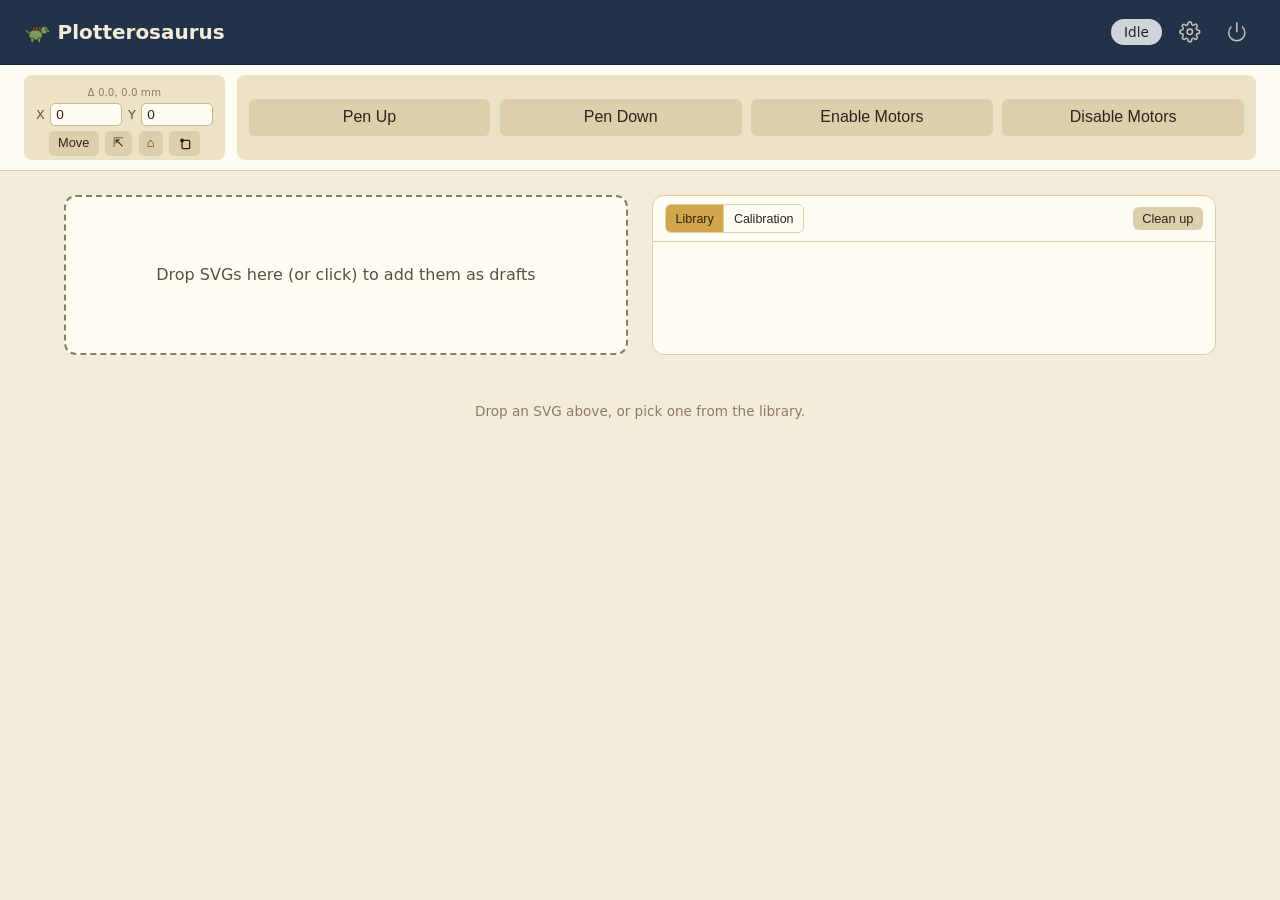
==== static/index.html @ 8fbdc6c1 "Replace the Move shortcut with a per-machine paper origin and upfront bed guards Each machine profil" ====
<!DOCTYPE html>
<html lang="en">
<head>
  <meta charset="utf-8" />
  <!-- No <meta name="viewport"> on purpose. Without it a phone lays this page
       out in a ~980px virtual viewport and scales it down — the desktop layout,
       pinch-zoomed — which is the intended experience. This UI is built around a
       paper preview sitting beside the controls that change it, and the stacked
       single-column layout separates the two, which is worse. Adding the tag
       would switch that stacked layout on (see the @media rule in style.css,
       which consequently only ever matches a narrowed desktop window). -->
  <title>Plotterosaurus</title>
  <link rel="stylesheet" href="/static/style.css?v=__ASSET_VERSION__" />
</head>
<body>
  <header>
    <h1>
      <span class="app-logo-icon" aria-hidden="true">
        <svg viewBox="0 0 40 32" width="30" height="24" focusable="false">
          <path d="M8,19 Q2,17 1,11 Q5,14 9,16 Z" fill="#7c9a5e" stroke="#2c2418" stroke-width="1" stroke-linejoin="round"/>
          <ellipse cx="17" cy="20" rx="10" ry="7.5" fill="#7c9a5e" stroke="#2c2418" stroke-width="1"/>
          <rect x="10" y="24.5" width="4.5" height="6.5" rx="2.2" fill="#7c9a5e" stroke="#2c2418" stroke-width="1"/>
          <rect x="20" y="24.5" width="4.5" height="6.5" rx="2.2" fill="#7c9a5e" stroke="#2c2418" stroke-width="1"/>
          <polygon points="13,12.5 15,6.5 17,12.5" fill="#b8563a" stroke="#2c2418" stroke-width="0.8" stroke-linejoin="round"/>
          <polygon points="17,12.5 19,5.5 21,12.5" fill="#b8563a" stroke="#2c2418" stroke-width="0.8" stroke-linejoin="round"/>
          <polygon points="21,12.5 23,6.5 25,12.5" fill="#b8563a" stroke="#2c2418" stroke-width="0.8" stroke-linejoin="round"/>
          <circle cx="30" cy="13" r="5.5" fill="#7c9a5e" stroke="#2c2418" stroke-width="1"/>
          <ellipse cx="35.2" cy="14.5" rx="2.6" ry="2" fill="#7c9a5e" stroke="#2c2418" stroke-width="1"/>
          <circle cx="31.3" cy="11.3" r="1" fill="#2c2418"/>
          <path d="M34,16.3 Q36,17.6 37.8,16.2" fill="none" stroke="#2c2418" stroke-width="1" stroke-linecap="round"/>
        </svg>
      </span>
      <span class="app-logo">Plotterosaurus</span> <span class="version" id="app-version"></span>
    </h1>
    <div class="header-right">
      <div id="status" class="status idle" data-i18n="status.idle">Idle</div>
      <button id="camera-settings-btn" class="icon-btn" title="Camera" aria-label="Camera settings" data-i18n-title="a11y.camera_settings" data-i18n-aria-label="a11y.camera_settings" hidden>
        <svg viewBox="0 0 24 24" fill="none" stroke="currentColor" stroke-width="1.75" stroke-linecap="round" stroke-linejoin="round" aria-hidden="true">
          <path d="M23 19a2 2 0 0 1-2 2H3a2 2 0 0 1-2-2V8a2 2 0 0 1 2-2h4l2-3h6l2 3h4a2 2 0 0 1 2 2z"></path>
          <circle cx="12" cy="13" r="4"></circle>
        </svg>
      </button>
      <button id="draw-stream-settings-btn" class="icon-btn" title="Draw Stream" aria-label="Draw stream settings" data-i18n-title="a11y.draw_stream_settings" data-i18n-aria-label="a11y.draw_stream_settings" hidden>
        <svg viewBox="0 0 24 24" fill="none" stroke="currentColor" stroke-width="1.75" stroke-linecap="round" stroke-linejoin="round" aria-hidden="true">
          <path d="M12 20h9"></path>
          <path d="M16.5 3.5a2.121 2.121 0 0 1 3 3L7 19l-4 1 1-4L16.5 3.5z"></path>
        </svg>
      </button>
      <button id="settings-btn" class="icon-btn" title="Settings" aria-label="Settings" data-i18n-title="a11y.settings" data-i18n-aria-label="a11y.settings">
        <svg viewBox="0 0 24 24" fill="none" stroke="currentColor" stroke-width="1.75" stroke-linecap="round" stroke-linejoin="round" aria-hidden="true">
          <circle cx="12" cy="12" r="3"></circle>
          <path d="M19.4 15a1.65 1.65 0 0 0 .33 1.82l.06.06a2 2 0 0 1-2.83 2.83l-.06-.06a1.65 1.65 0 0 0-1.82-.33 1.65 1.65 0 0 0-1 1.51V21a2 2 0 0 1-4 0v-.09A1.65 1.65 0 0 0 9 19.4a1.65 1.65 0 0 0-1.82.33l-.06.06a2 2 0 0 1-2.83-2.83l.06-.06a1.65 1.65 0 0 0 .33-1.82 1.65 1.65 0 0 0-1.51-1H3a2 2 0 0 1 0-4h.09A1.65 1.65 0 0 0 4.6 9a1.65 1.65 0 0 0-.33-1.82l-.06-.06a2 2 0 0 1 2.83-2.83l.06.06a1.65 1.65 0 0 0 1.82.33H9a1.65 1.65 0 0 0 1-1.51V3a2 2 0 0 1 4 0v.09a1.65 1.65 0 0 0 1 1.51 1.65 1.65 0 0 0 1.82-.33l.06-.06a2 2 0 0 1 2.83 2.83l-.06.06a1.65 1.65 0 0 0-.33 1.82V9a1.65 1.65 0 0 0 1.51 1H21a2 2 0 0 1 0 4h-.09a1.65 1.65 0 0 0-1.51 1z"></path>
        </svg>
      </button>
      <button id="shutdown-btn" class="icon-btn" title="Shut down Raspberry Pi" aria-label="Shut down Raspberry Pi" data-i18n-title="a11y.shutdown" data-i18n-aria-label="a11y.shutdown">
        <svg viewBox="0 0 24 24" fill="none" stroke="currentColor" stroke-width="1.75" stroke-linecap="round" stroke-linejoin="round" aria-hidden="true">
          <path d="M18.36 6.64a9 9 0 1 1-12.73 0"></path>
          <line x1="12" y1="2" x2="12" y2="12"></line>
        </svg>
      </button>
    </div>
  </header>

  <div class="controls-bar">
    <div class="controls-columns">

      <div id="jog-controls" class="control-col jog-col" role="group" aria-label="Jog pen">
        <span class="jog-readout muted">Δ <span id="jog-x-readout">0.0</span>, <span id="jog-y-readout">0.0</span> mm</span>
        <div class="jog-inputs">
          <label class="jog-input-field">
            <span class="jog-input-label">X</span>
            <input type="number" id="jog-x-input" class="jog-input" step="0.1" value="0" data-i18n-aria-label="a11y.jog_x_input" aria-label="X move (mm)">
          </label>
          <label class="jog-input-field">
            <span class="jog-input-label">Y</span>
            <input type="number" id="jog-y-input" class="jog-input" step="0.1" value="0" data-i18n-aria-label="a11y.jog_y_input" aria-label="Y move (mm)">
          </label>
        </div>
        <div class="jog-actions">
          <button id="jog-move-btn" type="button" class="jog-action-btn" data-i18n="controls.move" title="Move" aria-label="Move" data-i18n-title="controls.move" data-i18n-aria-label="controls.move">Move</button>
          <button id="jog-shortcut-btn" type="button" class="jog-action-btn jog-shortcut-btn" title="Jog to paper origin" aria-label="Jog to paper origin" data-i18n-title="a11y.jog_paper_origin" data-i18n-aria-label="a11y.jog_paper_origin">⇱</button>
          <button id="jog-home-btn" type="button" class="jog-action-btn jog-home-btn" title="Return to Origin" aria-label="Return to origin" data-i18n-title="a11y.jog_home" data-i18n-aria-label="a11y.jog_home">⌂</button>
          <button id="jog-origin-btn" type="button" class="jog-action-btn jog-origin-btn" title="Set origin here" aria-label="Set origin here" data-i18n-title="a11y.jog_set_origin" data-i18n-aria-label="a11y.jog_set_origin">
            <svg viewBox="0 0 24 24" fill="none" stroke="currentColor" stroke-width="2" stroke-linecap="round" stroke-linejoin="round" aria-hidden="true">
              <rect x="8" y="7" width="12" height="13" rx="1.5"></rect>
              <circle cx="8" cy="7" r="3" fill="currentColor" stroke="none"></circle>
            </svg>
          </button>
        </div>
      </div>

      <div id="pen-controls" class="control-col" role="group" aria-label="Pen and motors">
        <button id="pen-up-btn" class="neutral" type="button" data-i18n="controls.pen_up">Pen Up</button>
        <button id="pen-down-btn" class="neutral" type="button" data-i18n="controls.pen_down">Pen Down</button>
        <button id="motors-enable-btn" class="neutral" type="button" data-i18n="controls.motors_enable">Enable Motors</button>
        <button id="motors-disable-btn" class="neutral" type="button" data-i18n="controls.motors_disable">Disable Motors</button>
        <span id="pen-controls-message" class="muted"></span>
      </div>

      <div id="camera-controls" class="control-col" role="group" aria-label="Recording" hidden>
        <button id="camera-start-btn" class="neutral" type="button" data-i18n="controls.recording_start">Start</button>
        <button id="camera-pause-btn" class="neutral" type="button" hidden data-i18n="controls.recording_pause">Pause</button>
        <button id="camera-resume-btn" class="neutral" type="button" hidden data-i18n="controls.recording_resume">Resume</button>
        <button id="camera-stop-btn" class="danger" type="button" hidden data-i18n="controls.recording_stop">Stop</button>
        <span id="camera-recording-indicator" class="recording-indicator" hidden></span>
        <span id="camera-controls-message" class="muted"></span>
      </div>

    </div>
  </div>

  <div id="update-banner" class="update-banner" hidden>
    <div class="update-banner-main">
      <span class="update-banner-text">
        <span data-i18n="update.banner_prefix">Update available:</span> <span id="update-from"></span> → <span id="update-to"></span>
      </span>
    </div>
    <div class="update-banner-actions">
      <button id="update-now-btn" class="primary" type="button" data-i18n="update.update_now">Update now</button>
      <button id="update-skip-btn" class="neutral" type="button" data-i18n="update.skip">Skip</button>
    </div>
  </div>

  <div id="update-progress-modal" class="modal" hidden>
    <div class="modal-card scrollable">
      <h2 id="update-progress-title" data-i18n="update.progress_title">Updating Plotterosaurus…</h2>
      <p class="muted" data-i18n="update.progress_note">The service will restart and this page will reconnect automatically — please don't close this tab.</p>
      <pre id="update-progress-log" class="update-log"></pre>
      <div id="update-progress-status" class="muted"></div>
      <div class="actions">
        <button id="update-progress-close" class="neutral" hidden data-i18n="common.close">Close</button>
      </div>
    </div>
  </div>

  <div id="update-confirm-modal" class="modal" hidden>
    <div class="modal-card">
      <h2 data-i18n="update.confirm_title">Overwrite local changes?</h2>
      <p class="muted" data-i18n="update.confirm_note">The app folder has local changes that will be replaced by the update. Your settings, job queue, and uploaded files are kept.</p>
      <pre id="update-confirm-files" class="update-log"></pre>
      <div class="actions">
        <button id="update-confirm-cancel" class="neutral" data-i18n="common.cancel">Cancel</button>
        <button id="update-confirm-overwrite" class="danger" data-i18n="update.confirm_overwrite">Overwrite &amp; update</button>
      </div>
    </div>
  </div>

  <div id="library-clean-modal" class="modal" hidden>
    <div class="modal-card">
      <h2 data-i18n="library.clean_title">Delete every drawing no job is using</h2>
      <p class="muted" id="library-clean-note"></p>
      <div class="actions">
        <button id="library-clean-cancel" class="neutral" data-i18n="common.cancel">Cancel</button>
        <button id="library-clean-confirm" class="danger" data-i18n="library.clean">Clean up</button>
      </div>
      <div id="library-clean-message" class="muted"></div>
    </div>
  </div>

  <div id="shutdown-modal" class="modal" hidden>
    <div class="modal-card">
      <h2 data-i18n="shutdown.title">Shut down Raspberry Pi?</h2>
      <p class="muted" data-i18n="shutdown.note">The Plotterosaurus service will stop and the Pi will power off. You'll need physical access to turn it back on.</p>
      <div class="actions">
        <button id="shutdown-cancel" class="neutral" data-i18n="common.cancel">Cancel</button>
        <button id="shutdown-confirm" class="danger" data-i18n="shutdown.confirm">Shut down</button>
      </div>
      <div id="shutdown-message" class="muted"></div>
    </div>
  </div>

  <div id="below-origin-modal" class="modal" hidden>
    <div class="modal-card">
      <h2 data-i18n="origin.below_title">Move past the origin?</h2>
      <p class="muted" data-i18n="origin.below_note">This puts the pen above or to the left of the 0,0 corner, so part of the plot may end up off the paper. Check that the carriage has room to travel that way.</p>
      <div class="actions">
        <button id="below-origin-cancel" class="neutral" data-i18n="common.cancel">Cancel</button>
        <button id="below-origin-confirm" class="primary" data-i18n="origin.below_confirm">Move anyway</button>
      </div>
    </div>
  </div>

  <div id="settings-modal" class="modal" hidden>
    <div class="modal-card scrollable">
      <h2 data-i18n="settings.title">Settings</h2>
      <div class="modal-body">

      <section class="card-section" data-section="localization">
        <header class="card-section-head">
          <span class="card-section-title" data-i18n="settings.localization.title">Language &amp; Display</span>
          <button class="icon-btn card-section-reset" data-reset="settings-display" title="Restore default" aria-label="Restore default display" data-i18n-title="a11y.restore_default" data-i18n-aria-label="a11y.restore_default_display">↺</button>
          <span class="card-section-caret" aria-hidden="true">▼</span>
        </header>
        <div class="card-section-body">
          <label class="field">
            <span class="field-label" data-i18n="settings.language.label">Language</span>
            <select id="settings-language">
              <option value="en">English</option>
              <option value="de">Deutsch</option>
              <option value="es">Español</option>
              <option value="fr">Français</option>
              <option value="it">Italiano</option>
              <option value="ja">日本語</option>
              <option value="ko">한국어</option>
              <option value="nl">Nederlands</option>
              <option value="pt">Português</option>
              <option value="zh-Hans">简体中文</option>
            </select>
          </label>
          <label class="field">
            <span class="field-label" data-i18n="settings.display.unit_label">Length Unit</span>
            <select id="settings-display-unit">
              <option value="auto" data-i18n="settings.display.unit_auto">Automatic</option>
              <option value="mm" data-i18n="settings.display.unit_mm">Millimetres (mm)</option>
              <option value="cm" data-i18n="settings.display.unit_cm">Centimetres (cm)</option>
              <option value="in" data-i18n="settings.display.unit_in">Inches (in)</option>
            </select>
          </label>
        </div>
      </section>

      <section class="card-section" data-section="machine">
        <header class="card-section-head">
          <span class="card-section-title" data-i18n="settings.machine.title">Machine</span>
          <span class="card-section-caret" aria-hidden="true">▼</span>
        </header>
        <div class="card-section-body">
          <div class="machine-picker">
            <label class="field">
              <span class="field-label" data-i18n="settings.machine.active_label">Machine in use</span>
              <select id="settings-machine-select"></select>
            </label>
            <div class="machine-picker-actions">
              <button type="button" id="settings-machine-add" class="neutral" data-i18n="settings.machine.add">Add</button>
              <button type="button" id="settings-machine-delete" class="neutral" data-i18n="settings.machine.delete">Delete</button>
            </div>
          </div>
          <label class="field">
            <span class="field-label" data-i18n="settings.machine.name_label">Name</span>
            <input type="text" id="settings-machine-name" maxlength="60" data-i18n-placeholder="settings.machine.name_placeholder" placeholder="My plotter" />
          </label>
          <div class="form-row">
            <label class="field">
              <span class="field-label" data-i18n="card.width_mm">Width (mm)</span>
              <input type="number" id="settings-machine-width" min="1" step="0.1" value="430" />
            </label>
            <label class="field">
              <span class="field-label" data-i18n="card.height_mm">Height (mm)</span>
              <input type="number" id="settings-machine-height" min="1" step="0.1" value="297" />
            </label>
            <div class="field machine-rotate-field">
              <span class="field-label" data-i18n="settings.machine.auto_rotate_label">Auto-rotate paper to</span>
              <div class="segmented" id="settings-machine-auto-rotate">
                <button type="button" data-val="off" class="active" data-i18n="settings.machine.auto_rotate_off">Off</button>
                <button type="button" data-val="portrait" data-i18n="paper.portrait">Portrait</button>
                <button type="button" data-val="landscape" data-i18n="paper.landscape">Landscape</button>
              </div>
            </div>
          </div>
          <p class="muted" data-i18n="settings.machine.note">Measure what the pen can actually reach — the bed is the whole machine here, and anything past it is clipped at plot time. The presets are only starting points: rename, resize or delete any of them.</p>
          <span class="field-label" data-i18n="settings.machine.paper_origin_label">Paper origin (mm from the bed corner)</span>
          <div class="form-row">
            <label class="field">
              <span class="field-label">X</span>
              <input type="number" id="settings-machine-paper-origin-x" min="0" step="0.1" value="0" />
            </label>
            <label class="field">
              <span class="field-label">Y</span>
              <input type="number" id="settings-machine-paper-origin-y" min="0" step="0.1" value="0" />
            </label>
          </div>
          <p class="muted" data-i18n="settings.machine.paper_origin_note">Where the top-left corner of your paper usually sits on the bed. Shown as the white sheet on the grey bed in every preview, and the spot the ⇱ button jogs the carriage to. Keep it a little off 0, 0 so a skew, nudge or optical-registration correction has room before the near edge — it is not the plot origin, "Set origin here" still is.</p>
          <label class="field">
            <span class="field-label" data-i18n="settings.machine.skew_label">Skew angle (°)</span>
            <input type="number" id="settings-machine-skew" min="-5" max="5" step="0.001" value="0" />
          </label>
          <p class="muted" id="settings-skew-clearance"></p>
          <div class="field machine-rotate-field">
            <span class="field-label" data-i18n="settings.machine.skew_true_axis_label">Straight (true) axis</span>
            <div class="segmented" id="settings-machine-skew-axis">
              <button type="button" data-val="x" class="active" data-i18n="settings.machine.skew_true_axis_x">X (horizontal)</button>
              <button type="button" data-val="y" data-i18n="settings.machine.skew_true_axis_y">Y (vertical)</button>
            </div>
          </div>
          <p class="muted" data-i18n="settings.machine.skew_note">How far this machine's two axes are out of square, measured with the calculator below, and which axis is the straight one the other is corrected against. Applied to plots. Leave the angle at 0 unless you've measured a skew.</p>
          <div class="field machine-rotate-field">
            <span class="field-label" data-i18n="settings.machine.skew_mode_label">When correction would clip</span>
            <div class="segmented" id="settings-machine-skew-mode">
              <button type="button" data-val="clip" class="active" data-i18n="settings.machine.skew_mode_clip">Clip</button>
              <button type="button" data-val="absorb" data-i18n="settings.machine.skew_mode_absorb">Shrink to fit</button>
            </div>
          </div>
          <p class="muted" data-i18n="settings.machine.skew_mode_note">Correcting a nonzero skew angle can push ink past the page edge. Clip keeps artwork at its declared size and lets that ink clip. Shrink to fit reserves room and scales artwork down so nothing clips.</p>
          <details class="machine-skew-calc">
            <summary data-i18n="settings.machine.skew_calc_summary">Work it out from a test square</summary>
            <p class="muted" data-i18n="settings.machine.skew_calc_note">Plot a square, then measure it corner to corner. Both diagonals equal means no skew and nothing to correct.</p>
            <div class="form-row">
              <label class="field">
                <span class="field-label" data-i18n="settings.machine.skew_side">Side (mm)</span>
                <input type="number" id="settings-skew-side" min="1" step="0.1" placeholder="100" />
              </label>
              <label class="field">
                <span class="field-label" data-i18n="settings.machine.skew_d1">↘ Top-left to bottom-right (mm)</span>
                <input type="number" id="settings-skew-d1" min="0" step="0.1" />
              </label>
              <label class="field">
                <span class="field-label" data-i18n="settings.machine.skew_d2">↙ Top-right to bottom-left (mm)</span>
                <input type="number" id="settings-skew-d2" min="0" step="0.1" />
              </label>
            </div>
            <div class="machine-skew-calc-actions">
              <button type="button" id="settings-skew-apply" class="neutral" data-i18n="settings.machine.skew_apply">Use this angle</button>
              <span id="settings-skew-result" class="muted"></span>
            </div>
          </details>
        </div>
      </section>

      <section class="card-section collapsed" data-section="plotter-speed">
        <header class="card-section-head">
          <span class="card-section-title" data-i18n="settings.speed.title">Plotter Speed</span>
          <button class="icon-btn card-section-reset" data-reset="settings-speed" title="Restore defaults" aria-label="Restore default plotter speed" data-i18n-title="a11y.restore_defaults" data-i18n-aria-label="a11y.restore_default_speed">↺</button>
          <span class="card-section-caret" aria-hidden="true">▼</span>
        </header>
        <div class="card-section-body">
          <p class="muted" data-i18n="settings.defaults_note">Defaults for new jobs. Per-job settings will override these defaults.</p>
          <div class="slider-stack">
            <label class="field slider">
              <span class="field-label" data-i18n="speed.pendown_label">Pen-down speed (1–110)</span>
              <div class="slider-row">
                <input type="range" id="settings-speed-pendown-slider" min="1" max="110" step="1" value="25" />
                <input type="number" id="settings-speed-pendown" min="1" max="110" step="1" value="25" />
              </div>
            </label>
            <label class="field slider">
              <span class="field-label" data-i18n="speed.penup_label">Pen-up speed (1–110)</span>
              <div class="slider-row">
                <input type="range" id="settings-speed-penup-slider" min="1" max="110" step="1" value="75" />
                <input type="number" id="settings-speed-penup" min="1" max="110" step="1" value="75" />
              </div>
            </label>
            <label class="field slider">
              <span class="field-label" data-i18n="speed.accel_label">Acceleration (1–100)</span>
              <div class="slider-row">
                <input type="range" id="settings-accel-slider" min="1" max="100" step="1" value="75" />
                <input type="number" id="settings-accel" min="1" max="100" step="1" value="75" />
              </div>
            </label>
          </div>
        </div>
      </section>

      <section class="card-section collapsed" data-section="pen-height">
        <header class="card-section-head">
          <span class="card-section-title" data-i18n="settings.pen_height.title">Pen Height</span>
          <button class="icon-btn card-section-reset" data-reset="settings-pen-height" title="Restore defaults" aria-label="Restore default pen height" data-i18n-title="a11y.restore_defaults" data-i18n-aria-label="a11y.restore_default_pen_height">↺</button>
          <span class="card-section-caret" aria-hidden="true">▼</span>
        </header>
        <div class="card-section-body">
          <p class="muted" data-i18n="settings.defaults_note">Defaults for new jobs. Per-job settings will override these defaults.</p>
          <div class="slider-stack">
            <label class="field slider">
              <span class="field-label" data-i18n="pen_height.up_label">Pen-up height (29–85)</span>
              <div class="slider-row">
                <input type="range" id="settings-pen-pos-up-slider" min="29" max="85" step="1" value="60" />
                <input type="number" id="settings-pen-pos-up" min="29" max="85" step="1" value="60" />
              </div>
            </label>
            <label class="field slider">
              <span class="field-label" data-i18n="pen_height.down_label">Pen-down height (29–85)</span>
              <div class="slider-row">
                <input type="range" id="settings-pen-pos-down-slider" min="29" max="85" step="1" value="30" />
                <input type="number" id="settings-pen-pos-down" min="29" max="85" step="1" value="30" />
              </div>
            </label>
          </div>
        </div>
      </section>

      <section class="card-section collapsed" data-section="optimize">
        <header class="card-section-head">
          <span class="card-section-title" data-i18n="settings.optimize.title">SVG Optimization (vpype)</span>
          <button class="icon-btn card-section-reset" data-reset="settings-optimize" title="Restore defaults" aria-label="Restore default optimization settings" data-i18n-title="a11y.restore_defaults" data-i18n-aria-label="a11y.restore_default_optimize">↺</button>
          <span class="card-section-caret" aria-hidden="true">▼</span>
        </header>
        <div class="card-section-body">
          <p class="muted" data-i18n="settings.defaults_note">Defaults for new jobs. Per-job settings will override these defaults.</p>
          <label class="inline-check">
            <input type="checkbox" id="settings-optimize" />
            <span data-i18n="optimize.enable">Optimize SVG before plotting</span>
          </label>
          <div class="optimize-options">
            <label class="inline-check">
              <input type="checkbox" id="settings-optimize-linemerge" />
              <span data-i18n="optimize.linemerge">Merge nearby endpoints (linemerge)</span>
            </label>
            <label class="inline-check">
              <input type="checkbox" id="settings-optimize-linesimplify" />
              <span data-i18n="optimize.linesimplify">Simplify paths (linesimplify)</span>
            </label>
            <label class="inline-check">
              <input type="checkbox" id="settings-optimize-linesort" />
              <span data-i18n="optimize.linesort">Reorder for less travel (linesort)</span>
            </label>
            <label class="inline-check">
              <input type="checkbox" id="settings-optimize-reloop" />
              <span data-i18n="optimize.reloop">Randomize closed-path start (reloop)</span>
            </label>
            <label class="field">
              <span class="field-label" data-i18n="optimize.tolerance_label">Tolerance (mm) — used by linemerge + linesimplify</span>
              <input type="number" id="settings-optimize-tolerance" min="0.01" max="10" step="0.01" value="0.10" />
            </label>
          </div>
        </div>
      </section>

      <section class="card-section" data-section="job-options">
        <header class="card-section-head">
          <span class="card-section-title" data-i18n="settings.job_options.title">Job Options</span>
          <button class="icon-btn card-section-reset" data-reset="settings-job-options" title="Restore defaults" aria-label="Restore default job options" data-i18n-title="a11y.restore_defaults" data-i18n-aria-label="a11y.restore_default_job_options">↺</button>
          <span class="card-section-caret" aria-hidden="true">▼</span>
        </header>
        <div class="card-section-body">
          <p class="muted" data-i18n="settings.defaults_note">Defaults for new jobs. Per-job settings will override these defaults.</p>
          <label class="inline-check">
            <input type="checkbox" id="settings-pause-between-layers" />
            <span data-i18n="job.pause_between_layers">Pause between layers for pen changes (resume manually from the app)</span>
          </label>
          <label class="inline-check">
            <input type="checkbox" id="settings-delete-on-complete" />
            <span data-i18n="job.delete_on_complete">Delete on complete (remove the job from the queue when finished)</span>
          </label>
          <label class="inline-check">
            <input type="checkbox" id="settings-disable-motors-on-complete" />
            <span data-i18n="job.disable_motors_on_complete">Disable motors on completion (once back at the origin, so they don't overheat)</span>
          </label>
        </div>
      </section>

      <section class="card-section collapsed" data-section="notifications">
        <header class="card-section-head">
          <span class="card-section-title" data-i18n="settings.notifications.title">Notifications</span>
          <span class="card-section-caret" aria-hidden="true">▼</span>
        </header>
        <div class="card-section-body">
          <p class="muted" data-i18n="settings.notifications.note">POSTs a JSON payload to this URL when a layer and/or a job finishes — point it at a service like ntfy, Home Assistant, or a Slack/Discord incoming webhook to get a push, text, or email from there.</p>
          <label class="field">
            <span class="field-label" data-i18n="settings.notifications.url_label">Webhook URL</span>
            <input type="url" id="settings-webhook-url" placeholder="https://example.com/webhook" />
          </label>
          <label class="inline-check">
            <input type="checkbox" id="settings-webhook-on-layer-complete" />
            <span data-i18n="settings.notifications.on_layer_complete">Notify when a layer finishes</span>
          </label>
          <label class="inline-check">
            <input type="checkbox" id="settings-webhook-on-job-complete" />
            <span data-i18n="settings.notifications.on_job_complete">Notify when a job finishes</span>
          </label>
          <div class="actions">
            <button id="settings-webhook-test" class="neutral" type="button" data-i18n="settings.notifications.send_test">Send test webhook</button>
          </div>
          <div id="settings-webhook-message" class="muted"></div>
        </div>
      </section>

      <section class="card-section collapsed" data-section="api-key">
        <header class="card-section-head">
          <span class="card-section-title" data-i18n="settings.api_key.title">API Key</span>
          <span class="card-section-caret" aria-hidden="true">▼</span>
        </header>
        <div class="card-section-body">
          <p class="muted" data-i18n-html="settings.api_key.note_html">Send this in an <code>X-API-Key</code> header on requests to <code>/api/v1/*</code>.</p>
          <div class="api-key-row">
            <input id="settings-api-key" type="text" readonly />
            <button id="settings-api-key-copy" class="neutral" type="button" data-i18n="common.copy">Copy</button>
          </div>
          <p class="muted" data-i18n-html="settings.api_key.hint_html">Auto-generated on first boot. See <a href="https://github.com/Tonino-RB/Plotterosaurus/blob/main/API.md" target="_blank" rel="noopener">API.md</a> for the full reference.</p>
        </div>
      </section>

      <section class="card-section collapsed" data-section="updates">
        <header class="card-section-head">
          <span class="card-section-title" data-i18n="settings.updates.title">About &amp; Updates</span>
          <span class="card-section-caret" aria-hidden="true">▼</span>
        </header>
        <div class="card-section-body">
          <div class="settings-update-head">
            <p class="settings-update-name"><a href="https://github.com/Tonino-RB/Plotterosaurus" target="_blank" rel="noopener">Plotterosaurus</a></p>
            <span id="settings-update-pill" class="update-pill"></span>
          </div>
          <div class="settings-update-row">
            <span class="muted"><span data-i18n="settings.updates.version_label">Version</span> <span id="settings-current-version"></span></span>
          </div>
          <div class="settings-update-actions">
            <button id="settings-check-update" class="neutral" type="button" data-i18n="settings.updates.check_now">Check now</button>
            <button id="settings-update-now" class="primary" type="button" hidden data-i18n="update.update_now">Update now</button>
          </div>
        </div>
      </section>

      </div>
      <div class="actions">
        <button id="settings-cancel" class="neutral" data-i18n="common.cancel">Cancel</button>
        <button id="settings-save" class="primary" data-i18n="common.save">Save</button>
      </div>
      <div id="settings-message" class="muted"></div>
    </div>
  </div>

  <div id="camera-settings-modal" class="modal" hidden>
    <div class="modal-card scrollable">
      <h2 data-i18n="camera.title">Camera</h2>
      <div class="modal-body">

      <section class="card-section" data-section="camera-focus">
        <header class="card-section-head">
          <span class="card-section-title" data-i18n="camera.focus.title">Live Preview &amp; Focus</span>
          <span class="card-section-caret" aria-hidden="true">▼</span>
        </header>
        <div class="card-section-body">
          <p class="muted" data-i18n="camera.focus.note">Use this live view to check framing and dial in focus before starting a plot.</p>
          <div class="camera-preview-wrap">
            <iframe id="camera-preview-frame" class="camera-preview-frame" title="Camera live preview" loading="lazy"></iframe>
            <div id="camera-preview-paused-overlay" class="camera-preview-paused-overlay" hidden data-i18n="camera.recording_paused">Recording Paused</div>
          </div>
          <div class="form-row">
            <div class="field">
              <span class="field-label" data-i18n="camera.focus.af_mode_label">Autofocus</span>
              <div class="segmented" id="camera-af-mode">
                <button type="button" data-val="continuous" class="active" data-i18n="camera.focus.af_continuous">Continuous</button>
                <button type="button" data-val="auto" data-i18n="camera.focus.af_auto">Auto (one-shot)</button>
                <button type="button" data-val="manual" data-i18n="camera.focus.af_manual">Manual</button>
              </div>
            </div>
            <div class="field">
              <span class="field-label" data-i18n="camera.focus.af_speed_label">Autofocus speed</span>
              <div class="segmented" id="camera-af-speed">
                <button type="button" data-val="normal" class="active" data-i18n="camera.focus.af_speed_normal">Normal</button>
                <button type="button" data-val="fast" data-i18n="camera.focus.af_speed_fast">Fast</button>
              </div>
            </div>
          </div>
          <label class="field slider" id="camera-lens-position-field" hidden>
            <span class="field-label" data-i18n="camera.focus.lens_position_label">Focus distance (near ↔ far)</span>
            <div class="slider-row">
              <input type="range" id="camera-lens-position-slider" min="0" max="15" step="0.1" value="0" />
              <input type="number" id="camera-lens-position" min="0" max="32" step="0.1" value="0" />
            </div>
          </label>
        </div>
      </section>

      <section class="card-section collapsed" data-section="camera-optical-reg">
        <header class="card-section-head">
          <span class="card-section-title" data-i18n="camera.optical.title">Optical Layer Registration</span>
          <span class="card-section-caret" aria-hidden="true">▼</span>
        </header>
        <div class="card-section-body">
          <p class="muted" data-i18n="camera.optical.note">Measures how far a pen-change left the next layer off the first and proposes an origin nudge, at each pen-change pause. Enable it per job on the job card.</p>
          <div class="form-row">
            <label class="field">
              <span class="field-label" data-i18n="camera.optical.mark_x">Reference mark X (mm)</span>
              <input type="number" id="optical-reg-mark-x" min="0" step="1" value="10" />
            </label>
            <label class="field">
              <span class="field-label" data-i18n="camera.optical.mark_y">Reference mark Y (mm)</span>
              <input type="number" id="optical-reg-mark-y" min="0" step="1" value="10" />
            </label>
          </div>
          <div class="form-row">
            <label class="field">
              <span class="field-label" data-i18n="camera.optical.mark_size">Mark size (mm)</span>
              <input type="number" id="optical-reg-mark-size" min="0.5" max="20" step="0.5" value="3" />
            </label>
            <label class="field">
              <span class="field-label" data-i18n="camera.optical.probe_offset">Probe offset (mm)</span>
              <input type="number" id="optical-reg-probe-offset" min="0.2" max="20" step="0.5" value="2" />
            </label>
          </div>
          <p class="muted" data-i18n="camera.optical.calibrate_hint">Jog the pen over a clear patch of paper, then calibrate — it plots a cross and moves the carriage a few mm to learn the camera's scale and rotation.</p>
          <button type="button" id="optical-reg-calibrate-btn" class="secondary" data-i18n="camera.optical.calibrate">Calibrate camera</button>
          <div id="optical-reg-calibrate-status" class="muted"></div>
        </div>
      </section>

      <section class="card-section collapsed" data-section="camera-image">
        <header class="card-section-head">
          <span class="card-section-title" data-i18n="camera.image.title">Resolution &amp; Bitrate</span>
          <span class="card-section-caret" aria-hidden="true">▼</span>
        </header>
        <div class="card-section-body">
          <div class="form-row">
            <label class="field">
              <span class="field-label" data-i18n="card.width_mm">Width (px)</span>
              <input type="number" id="camera-resolution-width" min="1" step="1" value="1920" />
            </label>
            <label class="field">
              <span class="field-label" data-i18n="card.height_mm">Height (px)</span>
              <input type="number" id="camera-resolution-height" min="1" step="1" value="1080" />
            </label>
          </div>
          <div class="form-row">
            <label class="field">
              <span class="field-label" data-i18n="camera.image.fps_label">Frames per second</span>
              <input type="number" id="camera-fps" min="1" max="120" step="1" value="30" />
            </label>
            <label class="field">
              <span class="field-label" data-i18n="camera.image.bitrate_label">Bitrate (bps)</span>
              <input type="number" id="camera-bitrate" min="1" step="100000" value="5000000" />
            </label>
          </div>
        </div>
      </section>

      <section class="card-section collapsed" data-section="camera-picture">
        <header class="card-section-head">
          <span class="card-section-title" data-i18n="camera.picture.title">Image Quality</span>
          <span class="card-section-caret" aria-hidden="true">▼</span>
        </header>
        <div class="card-section-body">
          <div class="form-row">
            <label class="field slider">
              <span class="field-label" data-i18n="camera.picture.brightness_label">Brightness</span>
              <div class="slider-row">
                <input type="range" id="camera-brightness-slider" min="-1" max="1" step="0.05" value="0" />
                <input type="number" id="camera-brightness" min="-1" max="1" step="0.05" value="0" />
              </div>
            </label>
            <label class="field slider">
              <span class="field-label" data-i18n="camera.picture.contrast_label">Contrast</span>
              <div class="slider-row">
                <input type="range" id="camera-contrast-slider" min="0" max="16" step="0.1" value="1" />
                <input type="number" id="camera-contrast" min="0" max="16" step="0.1" value="1" />
              </div>
            </label>
          </div>
          <div class="form-row">
            <label class="field slider">
              <span class="field-label" data-i18n="camera.picture.saturation_label">Saturation</span>
              <div class="slider-row">
                <input type="range" id="camera-saturation-slider" min="0" max="16" step="0.1" value="1" />
                <input type="number" id="camera-saturation" min="0" max="16" step="0.1" value="1" />
              </div>
            </label>
            <label class="field slider">
              <span class="field-label" data-i18n="camera.picture.sharpness_label">Sharpness</span>
              <div class="slider-row">
                <input type="range" id="camera-sharpness-slider" min="0" max="16" step="0.1" value="1" />
                <input type="number" id="camera-sharpness" min="0" max="16" step="0.1" value="1" />
              </div>
            </label>
          </div>
          <div class="form-row">
            <label class="field slider">
              <span class="field-label" data-i18n="camera.picture.ev_label">Exposure compensation (EV)</span>
              <div class="slider-row">
                <input type="range" id="camera-ev-slider" min="-10" max="10" step="0.5" value="0" />
                <input type="number" id="camera-ev" min="-10" max="10" step="0.5" value="0" />
              </div>
            </label>
            <label class="field slider">
              <span class="field-label" data-i18n="camera.picture.gain_label">Gain / ISO (0 = auto)</span>
              <div class="slider-row">
                <input type="range" id="camera-gain-slider" min="0" max="16" step="0.1" value="0" />
                <input type="number" id="camera-gain" min="0" max="64" step="0.1" value="0" />
              </div>
            </label>
          </div>
          <div class="form-row">
            <label class="field">
              <span class="field-label" data-i18n="camera.picture.exposure_mode_label">Exposure mode</span>
              <select id="camera-exposure-mode">
                <option value="normal" data-i18n="camera.picture.exposure_mode_normal">Normal</option>
                <option value="short" data-i18n="camera.picture.exposure_mode_short">Short</option>
                <option value="long" data-i18n="camera.picture.exposure_mode_long">Long</option>
                <option value="custom" data-i18n="camera.picture.exposure_mode_custom">Custom</option>
              </select>
            </label>
            <label class="field">
              <span class="field-label" data-i18n="camera.picture.shutter_label">Shutter speed (µs, 0 = auto)</span>
              <input type="number" id="camera-shutter-us" min="0" step="100" value="0" />
            </label>
          </div>
          <p class="muted" data-i18n="camera.picture.shutter_note">If the live view wobbles while the pen is moving, that's motion blur/rolling-shutter skew, not a bug. "Short" biases auto-exposure toward a faster shutter; for full manual control set a fixed shutter speed (try 2000-8000) — 0 leaves it automatic.</p>
          <p class="muted" data-i18n="camera.picture.exposure_interaction_note">Exposure mode and exposure compensation (EV) bias auto-exposure — once a fixed shutter speed above is set, their effect may be reduced or absent. If the picture still looks too dark or bright with a fixed shutter, Gain / ISO is the more reliable manual lever.</p>
          <div class="form-row">
            <label class="field">
              <span class="field-label" data-i18n="camera.picture.flicker_label">Flicker mitigation (mains lighting)</span>
              <select id="camera-flicker-mode">
                <option value="off" data-i18n="camera.picture.flicker_off">Off</option>
                <option value="50hz" data-i18n="camera.picture.flicker_50hz">50 Hz mains</option>
                <option value="60hz" data-i18n="camera.picture.flicker_60hz">60 Hz mains</option>
              </select>
            </label>
          </div>
          <div class="form-row">
            <label class="field">
              <span class="field-label" data-i18n="camera.picture.awb_label">White balance</span>
              <select id="camera-awb-mode">
                <option value="auto" data-i18n="camera.picture.awb_auto">Auto</option>
                <option value="incandescent" data-i18n="camera.picture.awb_incandescent">Incandescent</option>
                <option value="tungsten" data-i18n="camera.picture.awb_tungsten">Tungsten</option>
                <option value="fluorescent" data-i18n="camera.picture.awb_fluorescent">Fluorescent</option>
                <option value="indoor" data-i18n="camera.picture.awb_indoor">Indoor</option>
                <option value="daylight" data-i18n="camera.picture.awb_daylight">Daylight</option>
                <option value="cloudy" data-i18n="camera.picture.awb_cloudy">Cloudy</option>
              </select>
            </label>
            <label class="field">
              <span class="field-label" data-i18n="camera.picture.denoise_label">Denoise</span>
              <select id="camera-denoise">
                <option value="off" data-i18n="camera.picture.denoise_off">Off</option>
                <option value="cdn_off" data-i18n="camera.picture.denoise_cdn_off">Color denoise off</option>
                <option value="cdn_fast" data-i18n="camera.picture.denoise_cdn_fast">Fast</option>
                <option value="cdn_hq" data-i18n="camera.picture.denoise_cdn_hq">High quality</option>
              </select>
            </label>
          </div>
          <div class="form-row">
            <label class="inline-check">
              <input type="checkbox" id="camera-hflip" />
              <span data-i18n="camera.picture.hflip">Flip horizontally</span>
            </label>
            <label class="inline-check">
              <input type="checkbox" id="camera-vflip" />
              <span data-i18n="camera.picture.vflip">Flip vertically</span>
            </label>
          </div>
          <p class="muted" data-i18n="camera.picture.flip_note">If the camera is mounted upside down, check both to rotate the image 180°.</p>
        </div>
      </section>

      <section class="card-section collapsed" data-section="camera-recording">
        <header class="card-section-head">
          <span class="card-section-title" data-i18n="camera.recording.title">Recording</span>
          <span class="card-section-caret" aria-hidden="true">▼</span>
        </header>
        <div class="card-section-body">
          <p class="muted" data-i18n="settings.defaults_note">Defaults for new jobs. Per-job settings will override these defaults.</p>
          <label class="inline-check">
            <input type="checkbox" id="camera-record-plot-default" />
            <span data-i18n="camera.recording.record_plot_default">Record plots by default</span>
          </label>
          <label class="field">
            <span class="field-label" data-i18n="camera.recording.mode_label">Recording mode</span>
            <select id="camera-recording-mode">
              <option value="realtime" data-i18n="camera.recording.mode_realtime">Realtime</option>
              <option value="timelapse" data-i18n="camera.recording.mode_timelapse">Timelapse</option>
              <option value="sped_up" data-i18n="camera.recording.mode_sped_up">Sped up</option>
            </select>
          </label>
          <div class="form-row">
            <label class="field">
              <span class="field-label" data-i18n="camera.recording.timelapse_interval_label">Timelapse interval (s)</span>
              <input type="number" id="camera-timelapse-interval" min="0.5" step="0.5" value="5" />
            </label>
            <label class="field">
              <span class="field-label" data-i18n="camera.recording.speed_multiplier_label">Speed multiplier</span>
              <input type="number" id="camera-speed-multiplier" min="1.1" step="0.5" value="4" />
            </label>
          </div>
          <label class="field">
            <span class="field-label" data-i18n="camera.recording.output_folder_label">Output folder (local, on the Pi)</span>
            <input type="text" id="camera-output-folder" value="recordings" />
          </label>
          <label class="field">
            <span class="field-label" data-i18n="camera.recording.rclone_target_label">rclone target (optional — e.g. gdrive:Plotterosaurus/Recordings)</span>
            <input type="text" id="camera-rclone-target" placeholder="remote:path" />
          </label>
          <label class="inline-check">
            <input type="checkbox" id="camera-rclone-delete-local" />
            <span data-i18n="camera.recording.rclone_delete_local">Delete local recording once the upload to the rclone target is confirmed</span>
          </label>
          <label class="field">
            <span class="field-label" data-i18n="camera.recording.retention_gb_label">Keep at most (GB of recordings, 0 = keep everything)</span>
            <input type="number" id="camera-retention-gb" min="0" step="1" value="10" />
          </label>
          <p class="muted" data-i18n="camera.recording.retention_gb_note">Once the folder goes over this, the oldest recordings are deleted each time a new one finishes. A recording still waiting to upload is never deleted.</p>

          <div class="recordings-panel">
            <div class="recordings-head">
              <span class="field-label" data-i18n="camera.recording.files_title">Recordings on the Pi</span>
              <button id="camera-recordings-refresh" class="neutral" type="button" data-i18n="camera.recording.files_refresh">Refresh</button>
            </div>
            <p id="camera-recordings-note" class="muted"></p>
            <div id="camera-finalize-failures"></div>
            <div id="camera-recordings-list"></div>
          </div>
        </div>
      </section>

      <section class="card-section collapsed" data-section="camera-stream">
        <header class="card-section-head">
          <span class="card-section-title" data-i18n="camera.stream.title">Livestream Address</span>
          <span class="card-section-caret" aria-hidden="true">▼</span>
        </header>
        <div class="card-section-body">
          <p class="muted" data-i18n="camera.stream.note">Open these in VLC, OBS, Home Assistant, or any RTSP/HLS-capable client.</p>
          <div class="api-key-row">
            <input id="camera-rtsp-url" type="text" readonly />
            <button id="camera-rtsp-url-copy" class="neutral" type="button" data-i18n="common.copy">Copy</button>
          </div>
          <div class="api-key-row">
            <input id="camera-hls-url" type="text" readonly />
            <button id="camera-hls-url-copy" class="neutral" type="button" data-i18n="common.copy">Copy</button>
          </div>
        </div>
      </section>

      </div>
      <div class="actions">
        <button id="camera-settings-cancel" class="neutral" data-i18n="common.cancel">Cancel</button>
        <button id="camera-settings-save" class="primary" data-i18n="common.save">Save</button>
      </div>
      <div id="camera-settings-message" class="muted"></div>
    </div>
  </div>

  <div id="draw-stream-settings-modal" class="modal" hidden>
    <div class="modal-card scrollable">
      <h2 data-i18n="settings.draw_stream.title">Draw Stream</h2>
      <div class="modal-body">

      <section class="card-section" data-section="draw-stream-link">
        <header class="card-section-head">
          <span class="card-section-title" data-i18n="settings.draw_stream.link_title">Link for OBS / streaming software</span>
          <span class="card-section-caret" aria-hidden="true">▼</span>
        </header>
        <div class="card-section-body">
          <p class="muted" data-i18n="settings.draw_stream.note">A live-updating page showing the plot being drawn in real time, for use as an OBS Browser Source.</p>
          <div class="api-key-row">
            <input id="settings-draw-stream-url" type="text" readonly />
            <button id="settings-draw-stream-url-copy" class="neutral" type="button" data-i18n="common.copy">Copy</button>
          </div>
        </div>
      </section>

      <section class="card-section" data-section="draw-stream-appearance">
        <header class="card-section-head">
          <span class="card-section-title" data-i18n="settings.draw_stream.appearance_title">Appearance</span>
          <span class="card-section-caret" aria-hidden="true">▼</span>
        </header>
        <div class="card-section-body">
          <p class="muted" data-i18n="settings.draw_stream.auto_style_note">Line color and thickness are read straight off each layer's own SVG stroke, to scale — no need to set them by hand. The canvas is always framed to the job's exact paper size.</p>
          <div class="form-row">
            <label class="field">
              <span class="field-label" data-i18n="settings.draw_stream.max_resolution_label">Max resolution (px, longer edge)</span>
              <input type="number" id="settings-draw-stream-max-resolution" min="480" max="4096" step="1" value="2560" />
            </label>
            <div class="field">
              <span class="field-label" data-i18n="settings.draw_stream.background_label">Background</span>
              <div class="segmented" id="settings-draw-stream-background">
                <button type="button" data-val="black" class="active" data-i18n="settings.draw_stream.background_black">Black</button>
                <button type="button" data-val="white" data-i18n="settings.draw_stream.background_white">White</button>
              </div>
            </div>
          </div>
          <div class="form-row">
            <label class="field">
              <span class="field-label" data-i18n="settings.draw_stream.stroke_width_label">Fallback stroke width (px)</span>
              <input type="number" id="settings-draw-stream-stroke-width" min="1" max="40" step="1" />
            </label>
          </div>
          <div class="field">
            <span class="field-label" data-i18n="settings.draw_stream.background_image_label">Background image (photo of paper)</span>
            <p class="muted" data-i18n="settings.draw_stream.background_image_note">Ink is composited onto it with a "multiply" blend to mimic real ink on paper. Uploading replaces any existing image.</p>
            <img id="settings-draw-stream-bg-thumb" class="draw-stream-bg-thumb" hidden alt="" />
            <div class="actions">
              <input type="file" id="settings-draw-stream-bg-file" accept="image/png,image/jpeg" hidden />
              <button id="settings-draw-stream-bg-upload" class="neutral" type="button" data-i18n="settings.draw_stream.upload_image">Upload image</button>
              <button id="settings-draw-stream-bg-remove" class="neutral" type="button" data-i18n="settings.draw_stream.remove_image" hidden>Remove image</button>
            </div>
            <div id="settings-draw-stream-bg-message" class="muted"></div>
          </div>
        </div>
      </section>

      </div>
      <div class="actions">
        <button id="draw-stream-settings-cancel" class="neutral" data-i18n="common.cancel">Cancel</button>
        <button id="draw-stream-settings-save" class="primary" data-i18n="common.save">Save</button>
      </div>
      <div id="draw-stream-settings-message" class="muted"></div>
    </div>
  </div>

  <main>
    <section id="upload-section">
      <div class="upload-columns">
        <label class="drop-zone" id="drop-zone" for="file-input">
          <span data-i18n="upload.drop_hint">Drop SVGs here (or click) to add them as drafts</span>
        </label>
        <div id="library-panel">
          <div class="library-head">
            <div class="segmented library-tabs" id="library-tabs">
              <button type="button" class="active" data-tab="library" data-i18n="library.tab_library">Library</button>
              <button type="button" data-tab="calibration" data-i18n="library.tab_calibration">Calibration</button>
            </div>
            <span class="library-usage" id="library-usage"></span>
            <button id="library-clean" class="neutral" type="button"
                    title="Delete every drawing no job is using"
                    data-i18n="library.clean" data-i18n-title="library.clean_title">Clean up</button>
          </div>
          <ul id="library-list"></ul>
          <ul id="calibration-list" hidden></ul>
        </div>
      </div>
      <input type="file" id="file-input" accept=".svg,image/svg+xml" multiple class="visually-hidden" />
      <div id="upload-error" class="error" hidden></div>
    </section>

    <section id="queue-controls" hidden>
      <div class="actions">
        <button id="plot-btn" class="primary" data-i18n="controls.plot">Plot</button>
        <button id="pause-btn" class="secondary" hidden data-i18n="controls.pause">Pause</button>
        <button id="pause-pen-up-btn" class="secondary" hidden title="Pause at the next pen lift to avoid leaving a dot mid-stroke (useful for pump-action pens)." data-i18n="controls.pause_pen_up" data-i18n-title="controls.pause_pen_up_title">Pause at Pen Lift</button>
        <button id="resume-btn" class="primary" hidden data-i18n="controls.resume">Resume</button>
        <button id="continue-btn" class="primary" hidden data-i18n="controls.continue">Continue</button>
        <button id="calibrate-btn" class="secondary" hidden data-i18n="controls.calibrate">Plot Calibration Layer</button>
        <button id="cancel-btn" class="danger" hidden data-i18n="common.cancel">Cancel</button>
      </div>
      <div id="calibration-file-row" class="calibration-file-row" hidden>
        <select id="calibration-file-select"></select>
        <button id="calibration-file-run-btn" class="secondary" data-i18n="controls.calibrate_file_run">Run Test</button>
      </div>
      <div id="origin-nudge" class="origin-nudge" hidden>
        <span class="field-label" data-i18n="controls.nudge_origin_label">Fine-tune origin (mm)</span>
        <div class="nudge-axis">
          <span class="nudge-axis-label">X</span>
          <button type="button" class="nudge-btn" data-axis="x" data-step="-1">−1</button>
          <button type="button" class="nudge-btn" data-axis="x" data-step="-0.1">−0.1</button>
          <span class="nudge-readout" id="nudge-x-readout">0.0</span>
          <button type="button" class="nudge-btn" data-axis="x" data-step="0.1">+0.1</button>
          <button type="button" class="nudge-btn" data-axis="x" data-step="1">+1</button>
        </div>
        <div class="nudge-axis">
          <span class="nudge-axis-label">Y</span>
          <button type="button" class="nudge-btn" data-axis="y" data-step="-1">−1</button>
          <button type="button" class="nudge-btn" data-axis="y" data-step="-0.1">−0.1</button>
          <span class="nudge-readout" id="nudge-y-readout">0.0</span>
          <button type="button" class="nudge-btn" data-axis="y" data-step="0.1">+0.1</button>
          <button type="button" class="nudge-btn" data-axis="y" data-step="1">+1</button>
        </div>
      </div>
      <div id="optical-reg" class="origin-nudge" hidden>
        <span class="field-label" data-i18n="controls.optical_reg_label">Optical registration (camera)</span>
        <div class="optical-reg-actions">
          <button type="button" id="optical-reg-measure-btn" class="secondary"
                  data-i18n="controls.optical_reg_measure">Measure alignment</button>
          <button type="button" id="optical-reg-widen-btn" class="neutral" hidden
                  data-i18n="controls.optical_reg_widen">Bigger offset &amp; retry</button>
        </div>
        <div id="optical-reg-status" class="muted"></div>
        <div id="optical-reg-result" hidden>
          <img id="optical-reg-preview" class="optical-reg-preview" alt="Registration measurement" />
          <div id="optical-reg-readout" class="muted"></div>
          <div class="optical-reg-actions">
            <button type="button" id="optical-reg-apply-btn" class="primary"
                    data-i18n="controls.optical_reg_apply">Apply as nudge</button>
            <button type="button" id="optical-reg-dismiss-btn" class="neutral"
                    data-i18n="controls.optical_reg_dismiss">Dismiss</button>
          </div>
        </div>
      </div>
      <div id="redraw-controls" class="redraw-controls" hidden>
        <span class="field-label" data-i18n="controls.redraw_label">Redraw last (mm)</span>
        <button type="button" class="redraw-preset" data-mm="10">10</button>
        <button type="button" class="redraw-preset" data-mm="50">50</button>
        <button type="button" class="redraw-preset" data-mm="100">100</button>
        <input type="number" id="redraw-mm" min="1" max="2000" step="5" value="50" />
        <button id="redraw-btn" class="secondary" data-i18n="controls.redraw">Redraw</button>
      </div>
      <div id="queue-progress" hidden>
        <div class="progress-bar"><div class="progress-fill"></div><div class="progress-ticks"></div></div>
        <div class="progress-time"></div>
      </div>
      <div id="top-message" class="muted"></div>
    </section>

    <section id="queue-section">
      <div id="queue-list"></div>
      <div id="queue-empty" class="muted empty-hint" data-i18n="queue.empty">Drop an SVG above to get started.</div>
    </section>
  </main>

  <!-- Card template for one queue job -->
  <template id="job-card-template">
    <article class="job-card">
      <header class="job-card-head">
        <div class="job-summary">
          <span class="job-filename"></span>
          <span class="job-sub muted"></span>
        </div>
        <div class="job-status-pill status"></div>
        <div class="job-actions">
          <button class="icon-btn job-move-up" title="Move up" data-i18n-title="a11y.move_up">↑</button>
          <button class="icon-btn job-move-down" title="Move down" data-i18n-title="a11y.move_down">↓</button>
          <button class="icon-btn job-requeue" title="Plot again" hidden data-i18n-title="a11y.plot_again">↻</button>
          <button class="icon-btn job-delete" title="Remove" data-i18n-title="a11y.remove">✕</button>
          <span class="card-section-caret" aria-hidden="true">▼</span>
        </div>
      </header>
      <div class="job-error" hidden>
        <span class="job-error-text"></span>
        <button type="button" class="secondary job-error-nudge-btn" hidden></button>
      </div>
      <div class="job-error job-save-error" hidden></div>
      <div class="complexity-warning" hidden></div>
      <div class="job-body" hidden>
        <div class="columns">
          <div class="col-preview">
            <div class="preview-frame">
              <div class="svg-preview"></div>
              <!-- Overlay, so it survives renderPreview() replacing the
                   preview's contents and can show before there are any. -->
              <div class="preview-status" hidden>
                <span class="preview-status-spinner"></span>
                <span class="preview-status-text"></span>
              </div>
            </div>
            <div class="preview-meta muted">
              <span class="svg-dims"></span>
              <span class="preview-paper-name"></span>
            </div>
            <div class="machine-bounds-warning muted" hidden></div>
            <div class="plot-info" hidden>
              <div><span data-i18n="plotinfo.est_time">Estimated time</span><strong class="est-time">—</strong></div>
              <div><span data-i18n="plotinfo.pendown_dist">Pen-down distance</span><strong class="pendown-dist">—</strong></div>
              <div><span data-i18n="plotinfo.total_dist">Total distance</span><strong class="total-dist">—</strong></div>
              <div><span data-i18n="plotinfo.pen_lifts">Pen lifts</span><strong class="pen-lifts">—</strong></div>
            </div>
            <section class="card-section collapsed" data-section="parameters">
              <header class="card-section-head">
                <span class="card-section-title" data-i18n="card.speed_and_pen_height">Plotter Speed &amp; Pen Height</span>
                <button class="icon-btn card-section-reset" data-reset="parameters" title="Restore defaults" aria-label="Restore parameter defaults" data-i18n-title="a11y.restore_defaults" data-i18n-aria-label="a11y.restore_parameter_defaults">↺</button>
                <span class="card-section-caret" aria-hidden="true">▼</span>
              </header>
              <div class="card-section-body">
                <div class="slider-stack">
                  <label class="field slider">
                    <span class="field-label" data-i18n="speed.pendown_label">Pen-down speed (1–110)</span>
                    <div class="slider-row">
                      <input type="range" class="speed-pendown-slider" min="1" max="110" step="1" value="25" />
                      <input type="number" class="speed-pendown" value="25" min="1" max="110" step="1" />
                    </div>
                  </label>
                  <label class="field slider">
                    <span class="field-label" data-i18n="speed.penup_label">Pen-up speed (1–110)</span>
                    <div class="slider-row">
                      <input type="range" class="speed-penup-slider" min="1" max="110" step="1" value="75" />
                      <input type="number" class="speed-penup" value="75" min="1" max="110" step="1" />
                    </div>
                  </label>
                  <label class="field slider">
                    <span class="field-label" data-i18n="speed.accel_label">Acceleration (1–100)</span>
                    <div class="slider-row">
                      <input type="range" class="accel-slider" min="1" max="100" step="1" value="75" />
                      <input type="number" class="accel" value="75" min="1" max="100" step="1" />
                    </div>
                  </label>
                  <label class="field slider">
                    <span class="field-label" data-i18n="pen_height.up_label">Pen-up height (29–85)</span>
                    <div class="slider-row">
                      <input type="range" class="pen-pos-up-slider" min="29" max="85" step="1" value="60" />
                      <input type="number" class="pen-pos-up" value="60" min="29" max="85" step="1" />
                    </div>
                  </label>
                  <label class="field slider">
                    <span class="field-label" data-i18n="pen_height.down_label">Pen-down height (29–85)</span>
                    <div class="slider-row">
                      <input type="range" class="pen-pos-down-slider" min="29" max="85" step="1" value="30" />
                      <input type="number" class="pen-pos-down" value="30" min="29" max="85" step="1" />
                    </div>
                  </label>
                </div>
              </div>
            </section>
          </div>
          <div class="col-form">
            <section class="card-section" data-section="layers">
              <header class="card-section-head">
                <span class="card-section-title" data-i18n="card.layers">Layers</span>
                <span class="card-section-caret" aria-hidden="true">▼</span>
              </header>
              <div class="card-section-body">
                <div class="segmented layer-mode">
                  <button type="button" data-val="layer" class="active" data-i18n="layer_mode.layer">Layers</button>
                  <button type="button" data-val="group" data-i18n="layer_mode.group">Groups</button>
                  <button type="button" data-val="pen" data-i18n="layer_mode.pen">Pen width</button>
                </div>
                <p class="muted layer-mode-note" data-i18n="layer_mode.note">Choose how the drawing is split into rows and pen-change stages.</p>
                <ul class="layers"></ul>
                <div class="stages-wrap" hidden>
                  <h3 class="subsection-title" data-i18n="card.stages">Stages</h3>
                  <ol class="stages"></ol>
                </div>
              </div>
            </section>
            <section class="card-section" data-section="paper">
              <header class="card-section-head">
                <span class="card-section-title" data-i18n="card.page">Page</span>
                <span class="card-section-caret" aria-hidden="true">▼</span>
              </header>
              <div class="card-section-body">
                <div class="form-row">
                  <label class="field grow">
                    <span class="field-label" data-i18n="card.paper_size">Paper Size</span>
                    <select class="paper-size">
                      <optgroup label="Metric (ISO A)" data-i18n-label="paper.group_iso_a">
                        <option value="A0">A0 (841 × 1189 mm)</option>
                        <option value="A1">A1 (594 × 841 mm)</option>
                        <option value="A2">A2 (420 × 594 mm)</option>
                        <option value="A3">A3 (297 × 420 mm)</option>
                        <option value="A4">A4 (210 × 297 mm)</option>
                        <option value="A5">A5 (148 × 210 mm)</option>
                        <option value="A6">A6 (105 × 148 mm)</option>
                      </optgroup>
                      <optgroup label="Metric (ISO B)" data-i18n-label="paper.group_iso_b">
                        <option value="B0">B0 (1000 × 1414 mm)</option>
                        <option value="B1">B1 (707 × 1000 mm)</option>
                        <option value="B2">B2 (500 × 707 mm)</option>
                        <option value="B3">B3 (353 × 500 mm)</option>
                        <option value="B4">B4 (250 × 353 mm)</option>
                        <option value="B5">B5 (176 × 250 mm)</option>
                      </optgroup>
                      <optgroup label="Imperial" data-i18n-label="paper.group_imperial">
                        <option value="Letter">Letter (8.5 × 11 in)</option>
                        <option value="Legal">Legal (8.5 × 14 in)</option>
                        <option value="Ledger">Ledger (11 × 17 in)</option>
                        <option value="ANSI-C">ANSI-C (17 × 22 in)</option>
                        <option value="ANSI-D">ANSI-D (22 × 34 in)</option>
                        <option value="ANSI-E">ANSI-E (34 × 44 in)</option>
                      </optgroup>
                      <option value="Custom" data-i18n="paper.custom">Custom</option>
                    </select>
                  </label>
                  <div class="field">
                    <span class="field-label" data-i18n="card.orientation">Orientation</span>
                    <div class="segmented orientation">
                      <button type="button" data-val="portrait" class="active" data-i18n="paper.portrait">Portrait</button>
                      <button type="button" data-val="landscape" data-i18n="paper.landscape">Landscape</button>
                    </div>
                  </div>
                </div>
                <label class="inline-check">
                  <input type="checkbox" class="fit-content" />
                  <span data-i18n="card.fit_content">Fit content to page</span>
                </label>
                <div class="form-row custom-dims" hidden>
                  <label class="field">
                    <span class="field-label" data-i18n="card.width_mm">Width (mm)</span>
                    <input class="paper-w" type="number" step="0.1" min="10" value="210" />
                  </label>
                  <label class="field">
                    <span class="field-label" data-i18n="card.height_mm">Height (mm)</span>
                    <input class="paper-h" type="number" step="0.1" min="10" value="297" />
                  </label>
                </div>
              </div>
            </section>
            <section class="card-section collapsed" data-section="margins">
              <header class="card-section-head">
                <span class="card-section-title" data-i18n="card.margins">Page Margins</span>
                <button class="icon-btn card-section-reset" data-reset="margins" title="Reset margins" aria-label="Reset margins" data-i18n-title="a11y.reset_margins" data-i18n-aria-label="a11y.reset_margins">↺</button>
                <span class="card-section-caret" aria-hidden="true">▼</span>
              </header>
              <div class="card-section-body">
                <div class="margin-grid">
                  <label><input type="number" class="margin-top" step="0.5" min="0" value="0" /><span data-i18n="card.margin_top">Top (mm)</span></label>
                  <label><input type="number" class="margin-bottom" step="0.5" min="0" value="0" /><span data-i18n="card.margin_bottom">Bottom (mm)</span></label>
                  <label><input type="number" class="margin-left" step="0.5" min="0" value="0" /><span data-i18n="card.margin_left">Left (mm)</span></label>
                  <label><input type="number" class="margin-right" step="0.5" min="0" value="0" /><span data-i18n="card.margin_right">Right (mm)</span></label>
                </div>
              </div>
            </section>
            <section class="card-section collapsed" data-section="transform">
              <header class="card-section-head">
                <span class="card-section-title" data-i18n="card.transform">Transform</span>
                <button class="icon-btn card-section-reset" data-reset="transform" title="Reset transform" aria-label="Reset transform" data-i18n-title="a11y.reset_transform" data-i18n-aria-label="a11y.reset_transform">↺</button>
                <span class="card-section-caret" aria-hidden="true">▼</span>
              </header>
              <div class="card-section-body">
                <div class="slider-grid">
                  <label>
                    <span data-i18n="card.scale">Scale</span>
                    <div class="slider-row">
                      <input type="range" class="transform-scale-slider" step="0.01" min="0.01" max="5" value="1" />
                      <input type="number" class="transform-scale" step="0.01" min="0.01" max="5" value="1.00" />
                    </div>
                  </label>
                  <label>
                    <span data-i18n="card.rotation">Rotation (°)</span>
                    <div class="slider-row">
                      <input type="range" class="transform-rotation-slider" step="1" min="-360" max="360" value="0" />
                      <input type="number" class="transform-rotation" step="1" min="-360" max="360" value="0" />
                    </div>
                  </label>
                  <label>
                    <span data-i18n="card.offset_x">Offset X (mm)</span>
                    <div class="slider-row">
                      <input type="range" class="transform-offset-x-slider" step="0.5" value="0" />
                      <input type="number" class="transform-offset-x" step="0.5" value="0" />
                    </div>
                  </label>
                  <label>
                    <span data-i18n="card.offset_y">Offset Y (mm)</span>
                    <div class="slider-row">
                      <input type="range" class="transform-offset-y-slider" step="0.5" value="0" />
                      <input type="number" class="transform-offset-y" step="0.5" value="0" />
                    </div>
                  </label>
                </div>
              </div>
            </section>
            <section class="card-section collapsed" data-section="grid">
              <header class="card-section-head">
                <span class="card-section-title" data-i18n="card.grid_title">Grid</span>
                <button class="icon-btn card-section-reset" data-reset="grid" title="Reset grid" aria-label="Reset grid" data-i18n-title="a11y.reset_grid" data-i18n-aria-label="a11y.reset_grid">↺</button>
                <span class="card-section-caret" aria-hidden="true">▼</span>
              </header>
              <div class="card-section-body">
                <label class="inline-check">
                  <input type="checkbox" class="grid-enable" />
                  <span data-i18n="card.grid_enable">Tile this drawing into a grid</span>
                </label>
                <div class="grid-options">
                  <label class="field">
                    <span class="field-label" data-i18n="card.grid_copies">Number of copies</span>
                    <input type="number" class="grid-copies" min="2" max="64" step="1" value="4" />
                  </label>
                  <label class="field">
                    <span class="field-label" data-i18n="card.grid_gutter">Gap between copies (mm)</span>
                    <input type="number" class="grid-gutter" min="0" max="100" step="0.5" value="0" />
                  </label>
                  <label class="inline-check">
                    <input type="checkbox" class="grid-cut-marks" />
                    <span data-i18n="card.grid_cut_marks">Add cutting marks</span>
                  </label>
                  <p class="muted grid-arrangement" hidden></p>
                  <p class="muted" data-i18n="card.grid_help">Repeats the whole drawing to fill the sheet, resizing each copy. Reversible — turn it off to get the single drawing back.</p>
                  <p class="muted" data-i18n="card.grid_cut_marks_help">Cutting marks add a dot at every corner of every copy — on the gap's centre line where there is a gap — in a layer of their own, always drawn.</p>
                </div>
              </div>
            </section>
            <section class="card-section collapsed" data-section="optimize">
              <header class="card-section-head">
                <span class="card-section-title" data-i18n="card.optimize_title">Optimization (vpype)</span>
                <button class="icon-btn card-section-reset" data-reset="optimize" title="Restore optimization defaults" aria-label="Restore optimization defaults" data-i18n-title="a11y.restore_optimize" data-i18n-aria-label="a11y.restore_optimize">↺</button>
                <span class="card-section-caret" aria-hidden="true">▼</span>
              </header>
              <div class="card-section-body">
                <div class="segmented optimize-mode">
                  <button type="button" data-val="beginner" class="active" data-i18n="optimize.mode_beginner">Beginner</button>
                  <button type="button" data-val="expert" data-i18n="optimize.mode_expert">Expert</button>
                </div>

                <div class="optimize-beginner-panel">
                  <p class="optimize-locked-note muted" hidden data-i18n="library.pre_optimized_note">This drawing is already optimized, so optimization is switched off for it.</p>
                  <label class="inline-check">
                    <input type="checkbox" class="optimize" />
                    <span data-i18n="optimize.enable">Optimize SVG before plotting</span>
                  </label>
                  <div class="optimize-options">
                    <label class="inline-check">
                      <input type="checkbox" class="optimize-linemerge" />
                      <span data-i18n="optimize.linemerge">Merge nearby endpoints (linemerge)</span>
                    </label>
                    <label class="inline-check">
                      <input type="checkbox" class="optimize-linesimplify" />
                      <span data-i18n="optimize.linesimplify">Simplify paths (linesimplify)</span>
                    </label>
                    <label class="inline-check">
                      <input type="checkbox" class="optimize-linesort" />
                      <span data-i18n="optimize.linesort">Reorder for less travel (linesort)</span>
                    </label>
                    <label class="inline-check">
                      <input type="checkbox" class="optimize-reloop" />
                      <span data-i18n="optimize.reloop">Randomize closed-path start (reloop)</span>
                    </label>
                    <label class="field">
                      <span class="field-label" data-i18n="optimize.tolerance_label">Tolerance (mm) — used by linemerge + linesimplify</span>
                      <input type="number" class="optimize-tolerance" min="0.01" max="10" step="0.01" value="0.10" />
                    </label>
                  </div>
                </div>

                <div class="optimize-expert-panel" hidden>
                  <p class="muted" data-i18n="optimize.expert_note">Each ticked box runs its vpype command, in order, when you press Execute. Optimization does not run automatically at plot time in this mode — press Execute again after changing a box.</p>

                  <div class="optimize-expert-box">
                    <label class="inline-check">
                      <input type="checkbox" class="optimize-expert-1-enabled" />
                      <span data-i18n="optimize.expert_box_1">Command 1</span>
                    </label>
                    <textarea class="optimize-expert-cmd optimize-expert-1-cmd" rows="1" spellcheck="false" data-i18n-placeholder="optimize.expert_placeholder" placeholder="e.g. linesimplify --tolerance 0.1mm"></textarea>
                  </div>
                  <div class="optimize-expert-box">
                    <label class="inline-check">
                      <input type="checkbox" class="optimize-expert-2-enabled" />
                      <span data-i18n="optimize.expert_box_2">Command 2</span>
                    </label>
                    <textarea class="optimize-expert-cmd optimize-expert-2-cmd" rows="1" spellcheck="false" data-i18n-placeholder="optimize.expert_placeholder" placeholder="e.g. linesimplify --tolerance 0.1mm"></textarea>
                  </div>
                  <div class="optimize-expert-box">
                    <label class="inline-check">
                      <input type="checkbox" class="optimize-expert-3-enabled" />
                      <span data-i18n="optimize.expert_box_3">Command 3</span>
                    </label>
                    <textarea class="optimize-expert-cmd optimize-expert-3-cmd" rows="1" spellcheck="false" data-i18n-placeholder="optimize.expert_placeholder" placeholder="e.g. linesimplify --tolerance 0.1mm"></textarea>
                  </div>

                  <div class="optimize-expert-run-row">
                    <button type="button" class="primary optimize-expert-execute" data-i18n="optimize.expert_execute">Execute</button>
                    <span class="optimize-expert-spinner" hidden aria-hidden="true"></span>
                    <span class="optimize-expert-status muted"></span>
                  </div>
                  <pre class="optimize-expert-log" hidden></pre>
                </div>
              </div>
            </section>
            <section class="card-section" data-section="job">
              <header class="card-section-head">
                <span class="card-section-title" data-i18n="card.job">Job</span>
                <span class="card-section-caret" aria-hidden="true">▼</span>
              </header>
              <div class="card-section-body">
                <div class="multi-layer-options" hidden>
                  <label class="inline-check">
                    <input type="checkbox" class="pause-between-layers" checked />
                    <span data-i18n="job.pause_between_layers">Pause between layers for pen changes (resume manually from the app)</span>
                  </label>
                  <p class="muted" data-i18n="job.pause_between_layers_note">While paused, use the calibration plot, pen up/down, and fine origin adjust (below the queue controls) to line up the next layer.</p>
                </div>
                <label class="inline-check">
                  <input type="checkbox" class="delete-on-complete" />
                  <span data-i18n="job.delete_on_complete">Delete on complete (remove the job from the queue when finished)</span>
                </label>
                <label class="inline-check">
                  <input type="checkbox" class="disable-motors-on-complete" />
                  <span data-i18n="job.disable_motors_on_complete">Disable motors on completion (once back at the origin, so they don't overheat)</span>
                </label>
                <div class="camera-job-options" hidden>
                  <label class="inline-check">
                    <input type="checkbox" class="record-plot" />
                    <span data-i18n="job.record_plot">Record this plot</span>
                  </label>
                  <label class="inline-check">
                    <input type="checkbox" class="optical-reg" />
                    <span data-i18n="job.optical_reg">Optical layer registration (camera)</span>
                  </label>
                  <div class="record-plot-options" hidden>
                    <label class="field">
                      <span class="field-label" data-i18n="camera.recording.mode_label">Recording mode</span>
                      <select class="record-mode">
                        <option value="realtime" data-i18n="camera.recording.mode_realtime">Realtime</option>
                        <option value="timelapse" data-i18n="camera.recording.mode_timelapse">Timelapse</option>
                        <option value="sped_up" data-i18n="camera.recording.mode_sped_up">Sped up</option>
                      </select>
                    </label>
                    <div class="form-row">
                      <label class="field">
                        <span class="field-label" data-i18n="camera.recording.timelapse_interval_label">Timelapse interval (s)</span>
                        <input type="number" class="record-timelapse-interval" min="0.5" step="0.5" value="5" />
                      </label>
                      <label class="field">
                        <span class="field-label" data-i18n="camera.recording.speed_multiplier_label">Speed multiplier</span>
                        <input type="number" class="record-speed-multiplier" min="1.1" step="0.5" value="4" />
                      </label>
                    </div>
                  </div>
                </div>
              </div>
            </section>
            <section class="card-section collapsed" data-section="export">
              <header class="card-section-head">
                <span class="card-section-title" data-i18n="card.export_title">Save As</span>
                <span class="card-section-caret" aria-hidden="true">▼</span>
              </header>
              <div class="card-section-body">
                <div class="field">
                  <span class="field-label" data-i18n="export.scope_label">Content</span>
                  <div class="segmented export-scope">
                    <button type="button" data-val="optimized" class="active" data-i18n="export.scope_optimized">As optimized</button>
                    <button type="button" data-val="placed" data-i18n="export.scope_placed">As plotted</button>
                  </div>
                </div>
                <p class="muted export-note-optimized" data-i18n="export.note">Exports the drawing as vpype optimized it — in its own coordinates, not positioned on the page or filtered to the selected layers.</p>
                <p class="muted export-note-placed" hidden data-i18n="export.note_placed">Rendered as a plot would lay it down: selected layers only, positioned on the page by this job's size/margins/transform, then sheared by the active machine's axis skew. Set your target machine's profile in Settings first.</p>
                <label class="field">
                  <span class="field-label" data-i18n="export.format_label">Format</span>
                  <select class="export-format">
                    <option value="svg" data-i18n="export.fmt_svg">Optimized SVG</option>
                    <option value="png" data-i18n="export.fmt_png">PNG (white background)</option>
                    <option value="png-transparent" data-i18n="export.fmt_png_transparent">PNG (transparent background)</option>
                    <option value="pdf" data-i18n="export.fmt_pdf">PDF</option>
                    <option value="gcode" data-i18n="export.fmt_gcode">G-code (.gcode)</option>
                    <option value="hpgl" data-i18n="export.fmt_hpgl">HPGL (.hpgl)</option>
                  </select>
                </label>
                <button type="button" class="primary export-download" data-i18n="export.download">Download</button>
                <div class="job-error export-error" hidden></div>
              </div>
            </section>
          </div>
        </div>
      </div>
    </article>
  </template>

  <script src="/static/i18n.js?v=__ASSET_VERSION__"></script>
  <script src="/static/svg-colors.js?v=__ASSET_VERSION__"></script>
  <script>
    // Load the active-language catalog before app.js so t()/tn() are ready by
    // the time it runs, then inject app.js.
    I18N.init().then(function () {
      var s = document.createElement("script");
      s.src = "/static/app.js?v=__ASSET_VERSION__";
      document.body.appendChild(s);
    });
  </script>
</body>
</html>
---- static/style.css ----
:root {
  /* Washi-paper / classical-Japanese palette, with a bamboo-green &
     terracotta dinosaur mascot in the header. Semantic colors (status
     pills, errors, the paper-preview canvas) are intentionally left out of
     this palette — they carry meaning, not decoration. */
  --bg: #f3ecd8;            /* washi paper cream */
  --surface: #fffcf3;       /* card / paper white, warm */
  --surface-alt: #ece2c6;   /* soft alt surface: card head, hovers */
  --border: #ddceac;        /* warm parchment border / neutral fill */
  --border-dark: #c9b787;   /* darker neutral, hover state */
  --border-soft: #ece2c8;   /* lighter border/divider */
  --disabled: #bfae87;      /* disabled control fill */
  --text: #2c2418;          /* sumi ink */
  --text-soft: #5c503c;     /* secondary text */
  --text-faint: #8a7d64;    /* muted/faint text */
  --header-bg: #223349;     /* ai-iro indigo */
  --header-border: #182536; /* header bottom border */
  --header-fg: #f3ecd8;     /* cream on indigo */
  --accent: #d1a54a;        /* yamabuki gold — primary accent */
  --accent-dark: #b3862f;   /* accent hover shade */
  --accent-wash: #f6ecd3;   /* pale accent background wash */
}
* { box-sizing: border-box; }
body {
  font-family: system-ui, -apple-system, sans-serif;
  margin: 0;
  color: var(--text);
  background: var(--bg);
  accent-color: var(--accent);
}
body > header {
  display: flex;
  align-items: center;
  justify-content: space-between;
  padding: 1rem 1.5rem;
  background: var(--header-bg);
  color: var(--header-fg);
  border-bottom: 1px solid var(--header-border);
}
body > header h1 { margin: 0; font-size: 1.25rem; font-weight: 500; color: var(--header-fg); display: flex; align-items: center; gap: 0.4rem; }
.app-logo { font-weight: 700; }
.app-logo-icon { display: inline-flex; width: 1.7rem; height: 1.4rem; flex: 0 0 auto; }
.app-logo-icon svg { width: 100%; height: 100%; display: block; }
.header-right .icon-btn { color: var(--header-fg); }
.version { opacity: 0.5; font-size: 0.8em; margin-left: 0.25rem; }
.header-right { display: flex; align-items: center; gap: 0.6rem; }
.icon-btn {
  background: transparent;
  border: 0;
  color: var(--text);
  opacity: 0.75;
  cursor: pointer;
  font-size: 1.5rem;
  padding: 0.25rem 0.5rem;
  line-height: 1;
  display: inline-flex;
  align-items: center;
  justify-content: center;
  height: 2rem;
  min-width: 2rem;
}
.icon-btn:hover { opacity: 1; }
.icon-btn:active:not(:disabled) { opacity: 1; background: var(--accent-dark); color: var(--text); border-radius: 4px; }
.icon-btn[hidden] { display: none; }
.icon-btn:disabled,
.icon-btn:disabled:hover {
  background: transparent;
  opacity: 0.3;
  cursor: not-allowed;
}
.header-right .icon-btn > svg { width: 1.35rem; height: 1.35rem; display: block; }

.modal {
  position: fixed;
  inset: 0;
  background: rgba(0,0,0,0.4);
  display: flex;
  align-items: center;
  justify-content: center;
  z-index: 100;
}
.modal[hidden] { display: none; }
.modal-card {
  background: var(--surface);
  padding: 1.5rem;
  border-radius: 8px;
  min-width: 420px;
  max-width: 90vw;
}
.modal-card h2 { margin-top: 0; margin-bottom: 1rem; font-size: 1.1rem; color: var(--text); text-transform: none; letter-spacing: 0; }
.modal-card .actions { margin-top: 1rem; justify-content: flex-end; }
/* Scrollable variant: cap height to ~90vh so the modal can't outgrow the
   viewport, scroll the body, and keep h2/actions/message sticky. */
.modal-card.scrollable {
  display: flex;
  flex-direction: column;
  max-height: 90vh;
  overflow: hidden;
}
.modal-card.scrollable > .modal-body {
  flex: 1 1 auto;
  min-height: 0;
  overflow-y: auto;
  /* Pull to the card edges so the scrollbar sits flush, then re-pad inside
     so section content keeps the same horizontal spacing as before. */
  margin: 0 -1.5rem;
  padding: 0 1.5rem;
}
.modal-card.scrollable > h2,
.modal-card.scrollable > .actions,
.modal-card.scrollable > #settings-message { flex-shrink: 0; }

.status {
  padding: 0.3rem 0.8rem;
  border-radius: 999px;
  font-size: 0.85rem;
  background: #444;
  color: #fff;
}
.status.idle { background: #d1d5db; color: #222; }
.status.awaiting_optimize { background: #00B7FE; }
.status.optimizing { background: #00B7FE; }
.status.planning { background: #a3a3a3; }
.status.plotting { background: var(--accent); color: var(--text); }
.status.paused { background: #F28C33; }
.status.awaiting_pen_change { background: #00B7FE; }
.status.homing { background: #00B7FE; }
.status.completed { background: #66B366; }
.status.cancelled { background: #6b7280; }
.status.failed { background: #CC4D4D; }

main { max-width: 1200px; margin: 0 auto; padding: 1.5rem; }

#queue-controls {
  position: sticky;
  top: 0;
  z-index: 50;
  margin-top: 1rem;
  padding: 0.75rem 0;
  background: var(--bg);
}
#queue-section { margin-top: 1rem; }
#queue-list { display: flex; flex-direction: column; gap: 0.75rem; }
.empty-hint { text-align: center; padding: 1.5rem; color: var(--text-faint); }

.job-card {
  background: var(--surface);
  border: 1px solid var(--border);
  border-radius: 8px;
  overflow: hidden;
  transition: border-color 0.15s, background 0.4s ease;
}
.job-card.active { border-color: var(--accent); box-shadow: 0 0 0 1px var(--accent); }
/* Briefly flashed when re-selecting a library item that already has an
   untouched card, so jumping to it reads as a deliberate action
   rather than a click that silently did nothing. */
.job-card.card-highlight { border-color: var(--accent); box-shadow: 0 0 0 1px var(--accent); background: var(--accent-wash); }
.job-card-head {
  display: flex;
  align-items: center;
  gap: 0.75rem;
  padding: 0.75rem 1rem;
  cursor: pointer;
  user-select: none;
  background: var(--surface-alt);
}
.job-card-head .card-section-caret { color: var(--text-soft); }
.job-card:not(.expanded) .job-card-head .card-section-caret { transform: rotate(-90deg); }
/* min-width: 0 is the fix, not the ellipsis. A flex item defaults to
   min-width: auto — its min-content width — so a long unbroken filename refused
   to shrink and pushed the status pill and the ↑ ↓ ↻ ✕ buttons past the card's
   edge, where .job-card's overflow: hidden clipped them away entirely. The card
   became unusable: no way to reorder or remove the job. The ellipsis below is
   cosmetic on its own; flex-none on the two siblings keeps them from being
   squeezed instead. Full name stays available via the title attribute. */
.job-summary { flex: 1; min-width: 0; display: flex; flex-direction: column; }
.job-filename { font-weight: 600; }
.job-filename-edit { font: inherit; font-weight: 600; width: 100%; box-sizing: border-box;
  padding: 0.1rem 0.3rem; border: 1px solid var(--border); border-radius: 4px;
  background: var(--surface); color: var(--text); }
.job-sub { font-size: 0.85rem; color: var(--text-soft); margin-top: 0.1rem; }
.job-filename, .job-sub { white-space: nowrap; overflow: hidden; text-overflow: ellipsis; }
.job-status-pill { font-size: 0.75rem; padding: 0.2rem 0.6rem; flex: none; }
.job-actions { display: flex; gap: 0.15rem; align-items: center; flex: none; }
.job-actions .icon-btn { color: var(--text-soft); font-size: 1.3rem; min-width: 2rem; height: 2rem; padding: 0 0.4rem; font-weight: 500; }
.job-actions .icon-btn:hover { color: var(--text); }

#queue-progress { margin-top: 0.5rem; }
#queue-progress .progress-bar { margin: 0.25rem 0; }
#queue-progress[hidden] { display: none; }

.job-body { padding: 0 1rem 1rem 1rem; border-top: 1px solid var(--border-soft); }

.job-error {
  display: flex;
  align-items: center;
  flex-wrap: wrap;
  gap: 0.5rem;
  padding: 0.55rem 1rem;
  background: #fee2e2;
  color: #FF4D4D;
  font-size: 0.85rem;
  border-top: 1px solid #fecaca;
}
.job-error[hidden] { display: none; }
.job-error-nudge-btn {
  padding: 0.3rem 0.7rem;
  font-size: 0.8rem;
  flex-shrink: 0;
}
.job-error-nudge-btn[hidden] { display: none; }

/* Advisory, not a failure: amber rather than the red of .job-error. The plot
   was refused, but the card goes on to say which setting would make it work,
   so this reads as guidance rather than a dead end. */
.complexity-warning {
  padding: 0.55rem 1rem;
  background: #fef3c7;
  color: #92400e;
  font-size: 0.85rem;
  line-height: 1.45;
  border-top: 1px solid #fde68a;
}
.complexity-warning[hidden] { display: none; }
.complexity-warning strong { font-weight: 600; }
.complexity-warning code {
  background: #fde68a;
  padding: 0.05rem 0.3rem;
  border-radius: 3px;
  font-size: 0.9em;
}

.job-card.readonly .col-form { opacity: 0.6; }

.visually-hidden {
  position: absolute;
  width: 1px; height: 1px;
  padding: 0; margin: -1px;
  overflow: hidden; clip: rect(0,0,0,0);
  white-space: nowrap; border: 0;
}
.drop-zone {
  display: flex;
  align-items: center;
  justify-content: center;
  height: 160px;
  padding: 0 1rem;
  border: 2px dashed var(--text-faint);
  border-radius: 12px;
  background: var(--surface);
  cursor: pointer;
  color: var(--text-soft);
  text-align: center;
  transition: border-color 0.1s, background 0.1s;
}
.drop-zone:hover, .drop-zone.drag { border-color: var(--accent); background: var(--accent-wash); }
.drop-zone.loading {
  pointer-events: none;
  color: var(--accent);
  border-color: var(--accent);
  background: var(--accent-wash);
}
.drop-zone.loading::before {
  content: "";
  display: inline-block;
  width: 1em;
  height: 1em;
  margin-right: 0.6rem;
  border: 2px solid var(--accent-wash);
  border-top-color: var(--accent);
  border-radius: 50%;
  vertical-align: -0.15em;
  animation: spin 0.8s linear infinite;
}
@keyframes spin { to { transform: rotate(360deg); } }

.columns { display: grid; grid-template-columns: 1fr 1fr; gap: 1.5rem; margin-top: 1.5rem; }

/* The upload area: drop zone left, library right. Its own class rather than
   .columns above — that one is scoped to a job card's body and carries a
   margin-top this area doesn't want. */
.upload-columns { display: grid; grid-template-columns: 1fr 1fr; gap: 1.5rem; align-items: start; }

/* The only breakpoint in this stylesheet, and it is for a narrowed desktop
   window, NOT for phones. index.html deliberately ships no viewport meta tag,
   so a phone lays the page out at ~980px and scales it down — the desktop
   layout, pinch-zoomed, which is the intended experience. That means this query
   never matches on a phone. Adding the viewport tag would switch the stacked
   layout on, and the stacked layout is worse for a UI built around a preview
   canvas sitting next to the controls that change it. Don't "fix" it. */
@media (max-width: 800px) {
  .columns, .upload-columns { grid-template-columns: 1fr; }
}

h2 { font-size: 1rem; margin: 0 0 0.5rem 0; color: var(--text-soft); }

.svg-preview {
  background: repeating-linear-gradient(45deg, var(--surface-alt), var(--surface-alt) 8px, var(--bg) 8px, var(--bg) 16px);
  border: 1px solid var(--border);
  border-radius: 8px;
  padding: 1.5rem;
  height: 500px;
  display: flex;
  align-items: center;
  justify-content: center;
}
/* Preview status badge (see previewStatus in app.js).
   A big drawing spends real time being fetched, parsed and measured, and the
   preview is blank for all of it. Without this the app looks broken rather
   than busy — so the badge names the stage in progress and gets out of the
   way the moment there is nothing left to wait for. */
.preview-frame { position: relative; }
.preview-status {
  position: absolute;
  left: 0.75rem;
  bottom: 0.75rem;
  display: flex;
  align-items: center;
  gap: 0.5rem;
  max-width: calc(100% - 1.5rem);
  padding: 0.35rem 0.7rem;
  border: 1px solid var(--border);
  border-radius: 999px;
  background: var(--surface);
  color: var(--text-soft);
  font-size: 0.8rem;
  white-space: nowrap;
  overflow: hidden;
  text-overflow: ellipsis;
  box-shadow: 0 1px 3px rgba(0,0,0,0.12);
  pointer-events: none;
}
.preview-status-spinner {
  flex: none;
  width: 0.85em;
  height: 0.85em;
  border: 2px solid var(--accent-wash);
  border-top-color: var(--accent);
  border-radius: 50%;
  animation: spin 0.8s linear infinite;
}
/* "Ready" is a settled state, not a stage — no spinner, and it fades out
   rather than vanishing mid-glance. */
.preview-status.done { color: var(--accent); }
.preview-status.done .preview-status-spinner { display: none; }
.preview-status.fading { opacity: 0; transition: opacity 0.6s ease; }

/* The machine bed: the grey surface the preview is framed around, sized to the
   active machine profile. The white .paper sits on it at the profile's
   configured paper origin (see updatePreviewTransform). The pen cursor and the
   jog/nudge overlay are positioned against the bed too, since a jog is a move
   in bed space. */
.bed {
  position: relative;
  background: #c7c2b6;
  box-shadow: inset 0 0 0 1px rgba(0,0,0,0.12), 0 1px 3px rgba(0,0,0,0.18);
}
.paper {
  position: absolute;
  background: #fff;
  box-shadow: 0 1px 3px rgba(0,0,0,0.25);
}
.paper-margins {
  position: absolute;
  border: 1px dashed #c7c7c7;
  pointer-events: none;
}
.paper-content {
  position: absolute;
  /* Give the artwork its own compositor layer.
     This element carries a translate/rotate/scale transform that changes on
     every tick of every transform slider, and it contains the whole drawing —
     14,592 elements on a real plot file. Without promotion the browser
     re-rasterizes that entire subtree each frame; with it, the compositor
     moves a texture it already has. Nothing about the geometry changes, so
     this is purely how the same picture gets drawn on screen.
     `contain: paint` also tells the browser nothing inside can paint outside
     the box, which lets it skip the subtree entirely when it is offscreen. */
  will-change: transform;
  contain: paint;
}
.paper-content svg { width: 100%; height: 100%; display: block; }

.pen-cursor {
  position: absolute;
  width: 10px;
  height: 10px;
  margin-left: -5px;
  margin-top: -5px;
  border-radius: 50%;
  background: #9ca3af;
  border: 2px solid #fff;
  box-shadow: 0 0 0 1px #9ca3af, 0 2px 4px rgba(0,0,0,0.2);
  pointer-events: none;
  transition: left 0.1s linear, top 0.1s linear;
  z-index: 10;
}
.pen-cursor.pen-down { background: var(--accent); box-shadow: 0 0 0 1px var(--accent), 0 2px 4px rgba(0,0,0,0.2); }

/* Delta dot + geometry-footprint square (see renderDeltaOverlay): where the
   current manual jog / origin nudge places the artwork's origin corner on the
   bed, and its actual footprint from there — same numbers the pre-flight
   bounds check uses (see _delta_correction_mm), shown before the fact. */
.delta-dot {
  position: absolute;
  width: 8px;
  height: 8px;
  margin-left: -4px;
  margin-top: -4px;
  border-radius: 50%;
  background: #e5342b;
  border: 1.5px solid #fff;
  box-shadow: 0 0 0 1px #e5342b;
  pointer-events: none;
  z-index: 11;
}
.delta-dot[hidden] { display: none; }
.delta-square {
  position: absolute;
  border: 1.5px solid #e5342b;
  pointer-events: none;
  z-index: 9;
}
.delta-square[hidden] { display: none; }

.plot-info {
  margin-top: 0.75rem;
  display: grid;
  grid-template-columns: 1fr 1fr;
  gap: 0.25rem 1rem;
  background: var(--surface);
  border: 1px solid var(--border);
  border-radius: 6px;
  padding: 0.6rem 0.8rem;
  font-size: 0.85rem;
}
.plot-info div { display: flex; justify-content: space-between; gap: 0.5rem; }
.plot-info span { color: var(--text-soft); }
.plot-info strong { color: var(--text); font-weight: 600; white-space: nowrap; }

.progress { margin-top: 0.75rem; }
.progress-bar {
  position: relative;
  background: var(--border);
  border-radius: 999px;
  overflow: hidden;
  height: 8px;
}
.progress-fill {
  background: var(--accent);
  height: 100%;
  width: 0;
  transition: width 0.3s ease;
}
.progress-ticks {
  position: absolute;
  inset: 0;
}
.progress-tick {
  position: absolute;
  top: 0;
  bottom: 0;
  width: 2px;
  background: var(--text);
  opacity: 0.3;
}
.progress-time {
  margin-top: 0.4rem;
  font-size: 0.85rem;
  color: var(--text-soft);
  text-align: center;
}

.layers { list-style: none; padding: 0; margin: 0 0 1rem 0; background: var(--surface); border: 1px solid var(--border); border-radius: 8px; }
.layers li { display: flex; align-items: center; justify-content: space-between; gap: 0.5rem; padding: 0.5rem 0.75rem; border-bottom: 1px solid var(--border-soft); }
.layers li:last-child { border-bottom: none; }
.layers label { display: flex; align-items: center; gap: 0.5rem; cursor: pointer; flex: 1; min-width: 0; }
.layer-label { flex: 1; }
.layer-label-edit { flex: 1; min-width: 0; font: inherit; padding: 0.1rem 0.3rem;
  border: 1px solid var(--border); border-radius: 4px; background: var(--surface); color: var(--text); }
.layer-mode { margin-bottom: 0.5rem; }
.layer-mode button { padding: 0 0.5rem; white-space: nowrap; }
.layer-mode-note { margin: 0 0 0.75rem 0; font-size: 0.85rem; }
.layer-move { display: flex; gap: 0.15rem; flex: 0 0 auto; }
.layer-move .icon-btn { font-size: 1rem; min-width: 1.6rem; height: 1.6rem; padding: 0; }
/* Optional pen name, trailing the layer name in the same grey as .muted. */
.layer-pen { color: var(--text-faint); font-size: 0.85rem; margin-left: 0.6em; }
.layer-time { flex: 0 0 auto; color: var(--text-soft); font-size: 0.85rem; font-variant-numeric: tabular-nums; }
.draw-stream-bg-thumb { display: block; max-width: 100%; max-height: 8rem; border-radius: 6px; border: 1px solid var(--border); margin: 0.4rem 0; }
.layer-swatch {
  width: 18px; height: 18px; flex: 0 0 18px;
  display: inline-flex; align-items: center; justify-content: center;
  border-radius: 50%;
  border: 1px solid rgba(0,0,0,0.15);
  box-sizing: border-box;
}
.layer-swatch svg { width: 11px; height: 11px; display: block; }
.layer-swatch-dot { width: 7px; height: 7px; border-radius: 50%; background: currentColor; }
.layer-swatch.faint svg, .layer-swatch.faint .layer-swatch-dot {
  filter: drop-shadow(0 0 0.6px rgba(128,128,128,0.95));
}

.api-key-row { display: flex; gap: 0.5rem; align-items: center; }
.api-key-row input { flex: 1; font-family: ui-monospace, "SF Mono", Menlo, monospace; font-size: 0.85rem; padding: 0.4rem 0.6rem; }

.warn { color: #FFB34D; font-size: 0.8em; font-style: italic; }

.stages { list-style: none; padding: 0; margin: 0 0 1rem 0; background: var(--surface); border: 1px solid var(--border); border-radius: 8px; }
.stage { display: flex; align-items: center; gap: 0.6rem; padding: 0.5rem 0.75rem; border-bottom: 1px solid var(--border-soft); font-size: 0.9rem; }
.stage:last-child { border-bottom: none; }
.stage-num { display: inline-flex; align-items: center; justify-content: center; width: 22px; height: 22px; border-radius: 999px; background: var(--border); color: var(--text-soft); font-size: 0.75rem; }
.stage-label { flex: 1; }
.stage-status { font-size: 0.75rem; text-transform: uppercase; letter-spacing: 0.05em; color: var(--text-faint); }
.stage.current .stage-num { background: var(--accent); color: var(--text); }
.stage.current .stage-status { color: var(--accent-dark); font-weight: 600; }
.stage.done .stage-num { background: #66B366; color: #fff; }
.stage.done .stage-status { color: #66B366; }

label.inline-check {
  display: flex;
  flex-direction: row;
  align-items: center;
  gap: 0.5rem;
  font-size: 0.9rem;
  margin: 0.5rem 0 1rem 0;
  cursor: pointer;
}
label.inline-check input[type="checkbox"] { margin: 0; }

.field-label { font-size: 0.85rem; color: var(--text-soft); }
.grow { flex: 2; min-width: 180px; }

.segmented {
  display: flex;
  border: 1px solid var(--border);
  border-radius: 6px;
  overflow: hidden;
  background: var(--surface);
  width: 100%;
}
.segmented button {
  flex: 1;
  background: var(--surface);
  color: var(--text);
  border: 0;
  padding: 0 1rem;
  height: 2.35rem;
  font-size: 0.9rem;
  cursor: pointer;
  border-radius: 0;
  box-sizing: border-box;
}
.segmented button:not(:last-child) { border-right: 1px solid var(--border); }
.segmented button.active { background: var(--accent); color: var(--text); }
.segmented button:hover:not(.active) { background: var(--surface-alt); }
.segmented button:active:not(.active) { background: var(--accent-dark); color: var(--text); }

.card-section {
  border: 1px solid var(--border);
  border-radius: 6px;
  margin-bottom: 0.75rem;
  background: var(--surface);
}
.card-section:last-child { margin-bottom: 0; }
/* In the left column the section follows non-section siblings (preview, dims,
   plot-info); give it the same spacing as section-to-section gaps. */
.col-preview > .card-section { margin-top: 0.75rem; }
.card-section-head {
  display: flex;
  align-items: center;
  gap: 0.4rem;
  padding: 0.5rem 0.75rem;
  cursor: pointer;
  user-select: none;
}
.card-section-head:hover { background: var(--surface-alt); }
.card-section:not(.collapsed) .card-section-head { border-bottom: 1px solid var(--border-soft); }
.card-section-title {
  flex: 1;
  font-size: 0.95rem;
  color: var(--text);
  font-weight: 500;
}
.card-section-reset {
  color: var(--text-faint);
  font-size: 1.05rem;
  min-width: 1.75rem;
  height: 1.75rem;
  padding: 0 0.35rem;
  border-radius: 4px;
}
.card-section-reset:hover { color: var(--text); background: var(--surface-alt); }
.card-section-reset:active { color: var(--text); background: var(--accent-dark); }
.card-section-caret {
  display: inline-flex;
  align-items: center;
  justify-content: center;
  width: 1.4rem;
  height: 1.4rem;
  color: var(--text-faint);
  font-size: 0.9rem;
  transition: transform 0.15s;
}
.card-section.collapsed .card-section-caret { transform: rotate(-90deg); }
.card-section-body { padding: 0.75rem; }
.card-section.collapsed .card-section-body { display: none; }

.subsection-title {
  font-size: 0.85rem;
  color: var(--text-soft);
  margin: 0.75rem 0 0.4rem 0;
  font-weight: 500;
}

/* Spacing between inline checks inside a section */
.card-section-body .inline-check { margin: 0 0 0.5rem 0; }
.card-section-body .inline-check:last-child { margin-bottom: 0; }
.margin-grid {
  display: grid;
  grid-template-columns: 1fr 1fr;
  gap: 0.5rem 1rem;
}
.margin-grid label {
  display: flex;
  flex-direction: column;
  font-size: 0.85rem;
}
.margin-grid span {
  font-size: 0.75rem;
  color: var(--text-soft);
  margin-top: 0.2rem;
}

.slider-grid {
  display: grid;
  grid-template-columns: 1fr;
  gap: 0.65rem 1rem;
}
.slider-grid > label {
  display: flex;
  flex-direction: column;
  font-size: 0.85rem;
  gap: 0.25rem;
}
.slider-grid > label > span {
  font-size: 0.75rem;
  color: var(--text-soft);
}
.slider-stack {
  display: flex;
  flex-direction: column;
  gap: 0.65rem;
  margin-bottom: 0.75rem;
}
.field.slider { flex: 1 1 auto; }
.field.slider .field-label { margin-bottom: 0.25rem; }
.slider-row {
  display: flex;
  align-items: center;
  gap: 0.6rem;
}
.slider-row input[type="range"] {
  flex: 1;
  min-width: 0;
  -webkit-appearance: none;
  appearance: none;
  height: 6px;
  margin: 0;
  padding: 0;
  border: none;
  border-radius: 999px;
  background: linear-gradient(to right,
    var(--accent) 0,
    var(--accent) var(--progress, 0%),
    var(--border) var(--progress, 0%),
    var(--border) 100%);
  outline: none;
  cursor: pointer;
}
.slider-row input[type="range"]::-webkit-slider-runnable-track {
  background: transparent;
  border: 0;
  height: 6px;
}
.slider-row input[type="range"]::-webkit-slider-thumb {
  -webkit-appearance: none;
  appearance: none;
  width: 18px;
  height: 18px;
  margin-top: -6px;
  border-radius: 50%;
  background: var(--surface);
  border: 1px solid var(--border);
  box-shadow: 0 1px 3px rgba(0,0,0,0.2);
  cursor: pointer;
}
.slider-row input[type="range"]::-moz-range-track {
  background: var(--border);
  border: 0;
  height: 6px;
  border-radius: 999px;
}
.slider-row input[type="range"]::-moz-range-progress {
  background: var(--accent);
  height: 6px;
  border-radius: 999px;
}
.slider-row input[type="range"]::-moz-range-thumb {
  width: 18px;
  height: 18px;
  border: 1px solid var(--border);
  border-radius: 50%;
  background: var(--surface);
  box-shadow: 0 1px 3px rgba(0,0,0,0.2);
  cursor: pointer;
}
.slider-row input[type="number"] {
  flex: 0 0 auto;
  width: 5.5rem;
}

.form-row { display: flex; gap: 0.75rem; margin-bottom: 0.75rem; flex-wrap: wrap; align-items: flex-start; }
.form-row[hidden] { display: none; }
.field { display: flex; flex-direction: column; flex: 1; min-width: 120px; font-size: 0.85rem; color: var(--text-soft); }
.field .field-label { margin-bottom: 0.25rem; }
/* Space stacked pickers within the Language & Units section. */
[data-section="localization"] .card-section-body .field + .field { margin-top: 0.75rem; }
.field select, .field input, .margin-grid input, .slider-row input[type="number"] {
  padding: 0 0.6rem;
  height: 2.35rem;
  border: 1px solid var(--border);
  border-radius: 4px;
  background: var(--surface);
  font-size: 0.95rem;
  color: var(--text);
  box-sizing: border-box;
  line-height: 1.4;
}

.actions { display: flex; gap: 0.5rem; flex-wrap: wrap; }
button {
  border: 0;
  padding: 0.6rem 1.2rem;
  border-radius: 6px;
  font-size: 1rem;
  cursor: pointer;
  color: #fff;
}
button:disabled { background: var(--disabled); cursor: not-allowed; }
button.primary { background: var(--accent); color: var(--text); }
button.primary:hover:not(:disabled) { background: var(--accent-dark); }
button.secondary { background: #FFB34D; }
button.secondary:hover:not(:disabled) { background: #F28C33; }
button.neutral { background: var(--border); color: var(--text); }
button.neutral:hover:not(:disabled) { background: var(--border-dark); }
button.danger { background: #FF4D4D; }
button.danger:hover:not(:disabled) { background: #CC4D4D; }
/* Click confirmation: every button flashes the same "Tracer" (Plot button)
   accent gold on :active, regardless of its own resting/hover color, so a
   click always reads as "confirmed" the same way across the whole app.
   Matches each :hover rule's specificity (class + 2 pseudo-classes) so
   :active correctly wins over :hover while the mouse is still down. */
button.primary:active:not(:disabled),
button.secondary:active:not(:disabled),
button.neutral:active:not(:disabled),
button.danger:active:not(:disabled) { background: var(--accent-dark); color: var(--text); }

.optimize-options {
  margin-left: 1.4rem;
  padding-left: 0.6rem;
  border-left: 2px solid var(--border);
}
.optimize-options.disabled { opacity: 0.5; pointer-events: none; }
.optimize-options .field { margin-top: 0.5rem; }
.optimize-options .field input[type="number"] { max-width: 8rem; }

.grid-options {
  margin-left: 1.4rem;
  padding-left: 0.6rem;
  border-left: 2px solid var(--border);
}
.grid-options.disabled { opacity: 0.5; pointer-events: none; }
.grid-options .field { margin-top: 0.5rem; }
.grid-options .field input[type="number"] { max-width: 8rem; }
.grid-arrangement { margin-bottom: 0.25rem; font-variant-numeric: tabular-nums; }
.card-section.disabled { opacity: 0.55; }

.optimize-mode { margin-bottom: 0.75rem; }
.optimize-expert-panel .muted { margin-top: 0; margin-bottom: 0.75rem; }
.optimize-expert-box { margin-bottom: 0.75rem; }
.optimize-expert-box .inline-check { margin-bottom: 0.35rem; }
/* Auto-grow: JS sets height to scrollHeight on input, so no resize handle
   and no internal scrollbar fighting the height it just set. */
.optimize-expert-cmd {
  width: 100%;
  resize: none;
  overflow: hidden;
  min-height: 2.35rem;
  max-height: 40vh;
  padding: 0.4rem 0.6rem;
  border: 1px solid var(--border);
  border-radius: 6px;
  background: var(--surface);
  color: var(--text);
  font-family: ui-monospace, SFMono-Regular, Menlo, monospace;
  font-size: 0.85rem;
  line-height: 1.4;
}
.optimize-expert-cmd:disabled { background: var(--disabled); opacity: 0.6; }
.optimize-expert-run-row { display: flex; align-items: center; gap: 0.6rem; margin: 0.5rem 0; }
.optimize-expert-status { margin: 0; }
.optimize-expert-spinner {
  width: 1rem;
  height: 1rem;
  border: 2px solid var(--border);
  border-top-color: var(--accent);
  border-radius: 50%;
  display: inline-block;
  animation: optimize-expert-spin 0.7s linear infinite;
}
.optimize-expert-spinner[hidden] { display: none; }
@keyframes optimize-expert-spin { to { transform: rotate(360deg); } }
/* Same terminal look as .update-log (software-update flow), smaller — this
   one lives inside a job card, not a modal. */
.optimize-expert-log {
  background: #1a1a1a;
  color: #e5e5e5;
  font-family: ui-monospace, SFMono-Regular, Menlo, monospace;
  font-size: 0.78rem;
  line-height: 1.35;
  padding: 0.75rem;
  border-radius: 6px;
  max-height: 12rem;
  overflow: auto;
  white-space: pre-wrap;
  word-break: break-word;
  margin: 0.5rem 0 0 0;
}

.muted { color: var(--text-faint); font-size: 0.85rem; margin-top: 0.5rem; }
/* Size on the left, paper stock (optional, may be empty) on the right. */
.preview-meta { display: flex; align-items: baseline; justify-content: space-between; gap: 0.75rem; }
.preview-paper-name { text-align: right; }
.error { color: #FF4D4D; font-size: 0.9rem; margin-top: 0.5rem; }

/* ───── Update banner ───── */
.update-banner {
  display: flex;
  flex-wrap: wrap;
  align-items: center;
  gap: 0.75rem;
  padding: 0.6rem 1.5rem;
  background: var(--accent-wash);
  border-bottom: 1px solid var(--accent);
  color: var(--text);
  font-size: 0.9rem;
}
.update-banner[hidden] { display: none; }
.update-banner-main { display: flex; align-items: center; gap: 0.6rem; flex: 1 1 auto; }
.update-banner-text { font-weight: 500; }
.update-banner-actions { display: flex; gap: 0.5rem; }

.controls-bar {
  padding: 0.6rem 1.5rem;
  background: var(--surface);
  border-bottom: 1px solid var(--border);
  font-size: 0.9rem;
}
/* Jog/origin and pen/motors sit in one line, unconditionally — same layout
   at every viewport width, no breakpoint. Recording spans the full width of
   both, underneath, on its own row. */
.controls-columns {
  display: grid;
  grid-template-columns: auto 1fr;
  gap: 0.75rem;
}
#camera-controls { grid-column: 1 / -1; }
.control-col {
  display: flex;
  flex-wrap: wrap;
  align-items: center;
  gap: 0.6rem;
  background: var(--surface-alt);
  border-radius: 8px;
  padding: 0.5rem 0.75rem;
}
.control-col[hidden] { display: none; }
.control-col button:disabled { opacity: 0.5; cursor: not-allowed; }

/* A real flex-column stack (readout, then inputs/actions, in that DOM order)
   instead of an absolutely-positioned readout with hand-guessed offsets —
   the browser lays out the actual spacing, so it's exact regardless of font
   metrics, instead of us estimating line-height/box height by hand. */
.jog-col {
  flex-direction: column;
  justify-content: center;
  align-items: center;
  gap: 0.3rem;
  padding-top: 0.3rem;
  padding-bottom: 0.3rem;
}

/* Pen/motors buttons: same size when several fit per row, full-width and
   centered when there's only room for one — auto-fit recomputes the column
   count from the card's width, same technique as .controls-columns above. */
#pen-controls {
  display: grid;
  grid-template-columns: repeat(auto-fit, minmax(150px, 1fr));
  align-content: center;
  width: 100%;
}
#pen-controls button { width: 100%; }
#pen-controls-message { grid-column: 1 / -1; text-align: center; }
#pen-controls-message:empty { display: none; }

.jog-readout {
  font-size: 0.65rem;
  line-height: 1;
  white-space: nowrap;
  font-variant-numeric: tabular-nums;
}

.jog-inputs {
  display: flex;
  gap: 0.4rem;
}
.jog-input-field {
  display: flex;
  align-items: center;
  gap: 0.3rem;
  font-size: 0.8rem;
  color: var(--text-soft);
}
.jog-input {
  width: 4.5rem;
  padding: 0.2rem 0.35rem;
  border: 1px solid var(--border-dark);
  border-radius: 5px;
  background: var(--surface);
  color: var(--text);
  font-size: 0.85rem;
}
.jog-actions {
  display: flex;
  gap: 0.4rem;
}
.jog-action-btn {
  padding: 0.3rem 0.6rem;
  border-radius: 5px;
  font-size: 0.8rem;
  line-height: 1;
  background: var(--border);
  color: var(--text);
  transition: background-color 0.2s ease;
}
.jog-action-btn:hover:not(:disabled) { background: var(--border-dark); }
.jog-action-btn:active:not(:disabled) { background: var(--accent-dark); color: var(--text); }
.jog-action-btn.jog-flash-ok { background: #4C8C4A; color: #fff; }
@keyframes jog-flash-err-blink {
  0%, 49% { background: #FF4D4D; color: #fff; }
  50%, 100% { background: var(--border); color: var(--text); }
}
.jog-action-btn.jog-flash-err-blink { animation: jog-flash-err-blink 0.4s steps(1, end) 2; }

/* Wide enough that .form-row wraps it onto its own line rather than letting
   the three-way segmented control overflow and clip its last option — which
   is exactly what "Landscape" did on a narrow screen, and would do sooner in
   languages whose labels run longer than English's. */
.machine-rotate-field { min-width: 15rem; }

.machine-picker { display: flex; gap: 0.6rem; align-items: flex-end; flex-wrap: wrap; }
.machine-picker > .field { flex: 1 1 14rem; }
.machine-picker-actions { display: flex; gap: 0.4rem; }
.machine-picker-actions button { padding: 0.4rem 0.7rem; }

.machine-skew-calc > summary { cursor: pointer; font-size: 0.85rem; opacity: 0.8; }
.machine-skew-calc-actions { display: flex; gap: 0.6rem; align-items: center; flex-wrap: wrap; }
.machine-skew-calc-actions button { padding: 0.4rem 0.7rem; }

.jog-shortcut-btn { padding: 0.3rem 0.5rem; }
.jog-home-btn { padding: 0.3rem 0.5rem; }

.jog-origin-btn { padding: 0.3rem 0.5rem; display: inline-flex; align-items: center; justify-content: center; }
.jog-origin-btn > svg { width: 0.95rem; height: 0.95rem; display: block; }

.recording-indicator { display: inline-flex; align-items: center; gap: 0.35rem; font-size: 0.85rem; color: var(--text-soft); }
.recording-indicator::before {
  content: "";
  display: inline-block;
  width: 0.6rem;
  height: 0.6rem;
  border-radius: 50%;
  background: #CC4D4D;
}
.recording-indicator.paused::before { background: #F28C33; }
.recording-indicator.paused { color: #F28C33; }
.recording-indicator.recording { color: #CC4D4D; }

.camera-preview-wrap {
  position: relative;
  width: 100%;
  aspect-ratio: 16 / 9;
  background: #111;
  border-radius: 6px;
  overflow: hidden;
  margin-bottom: 0.75rem;
}
.camera-preview-frame { width: 100%; height: 100%; border: 0; }
.camera-preview-paused-overlay {
  position: absolute;
  inset: 0;
  display: flex;
  align-items: center;
  justify-content: center;
  background: rgba(0, 0, 0, 0.55);
  color: #fff;
  font-size: 1.2rem;
  font-weight: 600;
  letter-spacing: 0.04em;
  text-transform: uppercase;
}
.camera-preview-paused-overlay[hidden] { display: none; }

.camera-job-options { margin-top: 0.75rem; padding-top: 0.75rem; border-top: 1px solid var(--border); }
.record-plot-options { margin-top: 0.5rem; padding-left: 1.6rem; }

.origin-nudge {
  display: flex;
  flex-wrap: wrap;
  align-items: center;
  gap: 1rem;
  margin-top: 0.5rem;
}
.origin-nudge[hidden] { display: none; }
.nudge-axis { display: flex; align-items: center; gap: 0.35rem; }
.nudge-axis-label { font-weight: 600; width: 1em; text-align: center; }
.nudge-readout { min-width: 3.5em; text-align: center; font-variant-numeric: tabular-nums; }
.nudge-btn { padding: 0.25rem 0.5rem; background: var(--border); border: 0; border-radius: 4px; cursor: pointer; }
.nudge-btn:hover { background: var(--border-dark); }
.nudge-btn:active { background: var(--accent-dark); color: var(--text); }

.redraw-controls {
  display: flex;
  flex-wrap: wrap;
  align-items: center;
  gap: 0.5rem;
  margin-top: 0.5rem;
}
.redraw-controls[hidden] { display: none; }
.redraw-preset { padding: 0.25rem 0.5rem; background: var(--border); border: 0; border-radius: 4px; cursor: pointer; }
.redraw-preset:hover { background: var(--border-dark); }
.redraw-preset:active { background: var(--accent-dark); color: var(--text); }
#redraw-mm { width: 5em; }

.calibration-file-row {
  display: flex;
  flex-wrap: wrap;
  align-items: center;
  gap: 0.5rem;
  margin-top: 0.5rem;
}
.calibration-file-row[hidden] { display: none; }

#optical-reg { flex-direction: column; align-items: stretch; gap: 0.5rem; }
#optical-reg[hidden] { display: none; }
.optical-reg-actions { display: flex; flex-wrap: wrap; gap: 0.5rem; }
#optical-reg-result[hidden] { display: none; }
.optical-reg-preview {
  display: block;
  max-width: 100%;
  border: 1px solid var(--border);
  border-radius: 4px;
  margin-bottom: 0.4rem;
}

/* ───── Settings: About & Updates ───── */
.settings-update-row {
  display: flex;
  align-items: center;
  justify-content: space-between;
  gap: 0.5rem;
  margin-bottom: 0.6rem;
}
.update-pill {
  font-size: 0.8rem;
  font-weight: 500;
  padding: 0.15rem 0.55rem;
  border-radius: 999px;
  color: var(--text);
}
.update-pill.ok { background: #66B366; color: #fff; }
.update-pill.available { background: var(--accent); }
.update-pill.error { background: #CC4D4D; color: #fff; }

.settings-update-head {
  display: flex;
  align-items: center;
  justify-content: space-between;
  gap: 0.5rem;
}
.settings-update-name { margin: 0; font-weight: 600; }
.settings-update-name a { color: #00B7FE; }
.settings-update-actions { display: flex; gap: 0.5rem; }

/* Update progress modal */
.update-log {
  background: #1a1a1a;
  color: #e5e5e5;
  font-family: ui-monospace, SFMono-Regular, Menlo, monospace;
  font-size: 0.78rem;
  line-height: 1.35;
  padding: 0.75rem;
  border-radius: 6px;
  max-height: 45vh;
  overflow: auto;
  white-space: pre-wrap;
  word-break: break-word;
  margin: 0.5rem 0;
}

/* ───── Library ──────────────────────────────────────────────────────────
   The uploads folder, made addressable. Rows are the same drawing seen twice
   when a cached optimization exists — the original and the optimized copy —
   so the variant badge has to be legible at a glance. */

#library-panel {
  border: 1px solid var(--border);
  border-radius: 12px;
  background: var(--surface);
  display: flex;
  flex-direction: column;
  /* Matches the drop zone's fixed height so the two columns line up, with the
     list scrolling inside rather than growing the page. */
  height: 160px;
}
.library-head {
  display: flex;
  align-items: center;
  gap: 0.5rem;
  padding: 0.5rem 0.75rem;
  border-bottom: 1px solid var(--border);
  flex: none;
}
.library-title { font-weight: 600; font-size: 0.9rem; }
.library-usage {
  flex: 1;
  min-width: 0;
  font-size: 0.78rem;
  color: var(--text-faint);
  white-space: nowrap;
  overflow: hidden;
  text-overflow: ellipsis;
}
#library-clean { flex: none; font-size: 0.8rem; padding: 0.25rem 0.6rem; }

/* Compact variant of .segmented: sized to its two labels rather than
   stretched to fill the row, so it fits next to the usage text and Clean
   button in the same header line. */
.library-tabs {
  width: auto;
  flex: none;
}
.library-tabs button {
  flex: none;
  height: 1.7rem;
  padding: 0 0.6rem;
  font-size: 0.78rem;
}

#library-list, #calibration-list {
  list-style: none;
  margin: 0;
  padding: 0.25rem;
  overflow-y: auto;
  flex: 1;
}
#library-list li, #calibration-list li {
  display: flex;
  align-items: center;
  gap: 0.5rem;
  padding: 0.3rem 0.45rem;
  border-radius: 6px;
}
#library-list li:hover, #calibration-list li:hover { background: var(--surface-alt); }
.library-actions .calibration-run { font-size: 0.75rem; padding: 0.15rem 0.5rem; height: 1.7rem; flex: none; }
.library-name {
  flex: 1;
  min-width: 0;
  font-size: 0.85rem;
  white-space: nowrap;
  overflow: hidden;
  text-overflow: ellipsis;
}
.library-meta { font-size: 0.75rem; color: var(--text-faint); flex: none; }
.library-badge {
  font-size: 0.68rem;
  padding: 0.1rem 0.4rem;
  border-radius: 999px;
  flex: none;
  background: var(--accent-wash);
  color: var(--text);
}
.library-badge.in-use { background: var(--surface-alt); color: var(--text-soft); }
.library-actions { display: flex; gap: 0.1rem; flex: none; }
.library-actions .icon-btn { font-size: 1rem; min-width: 1.7rem; height: 1.7rem; padding: 0 0.3rem; }
.library-empty { padding: 1.25rem; text-align: center; color: var(--text-faint); font-size: 0.85rem; }

/* A source whose geometry has already been through vpype once already (via
   the beginner pipeline). Locks the beginner panel specifically — not
   .optimize-options alone, because the master checkbox sits outside it, and
   .optimize-options.disabled is pointer-events only, which still allows
   keyboard focus — and the section's reset button, which only resets
   beginner-panel fields. Expert mode is unaffected: typing further custom
   vpype commands on an already-optimized source is still meaningful. */
.card-section.locked .optimize-beginner-panel { opacity: 0.55; }
.card-section.locked .card-section-reset { display: none; }
.optimize-locked-note {
  font-size: 0.8rem;
  color: var(--text-soft);
  margin-top: 0.4rem;
}

/* Recordings panel (camera settings → Recording). With "delete local after
   upload" on, an empty list is the healthy state — so the list has to make an
   upload that hasn't landed obvious rather than looking like nothing at all. */
.recordings-panel { margin-top: 1rem; border-top: 1px solid var(--border-soft); padding-top: 0.75rem; }
.recordings-head { display: flex; align-items: center; justify-content: space-between; gap: 0.5rem; }
.recordings-head button { padding: 0.2rem 0.6rem; font-size: 0.8rem; }
#camera-recordings-note { margin: 0.35rem 0 0.6rem 0; }
.recording-row {
  border: 1px solid var(--border);
  border-radius: 8px;
  padding: 0.5rem 0.6rem;
  margin-bottom: 0.5rem;
  background: var(--surface-alt);
}
.recording-line { display: flex; align-items: center; justify-content: space-between; gap: 0.5rem; }
.recording-name {
  font-size: 0.85rem;
  overflow: hidden;
  white-space: nowrap;
  text-overflow: ellipsis;
}
.recording-meta { font-size: 0.75rem; color: var(--text-faint); flex: none; }
.recording-row .progress-bar { margin: 0.4rem 0; height: 6px; }
.recording-status { font-size: 0.78rem; color: var(--text-soft); }
.recording-status.error { color: #FF4D4D; }
.recording-actions { display: flex; gap: 0.3rem; flex: none; }
.recording-actions button { padding: 0.15rem 0.5rem; font-size: 0.75rem; }
.recording-video { display: block; width: 100%; margin-top: 0.5rem; border-radius: 6px; }
.recordings-empty { padding: 0.9rem; text-align: center; color: var(--text-faint); font-size: 0.85rem; }
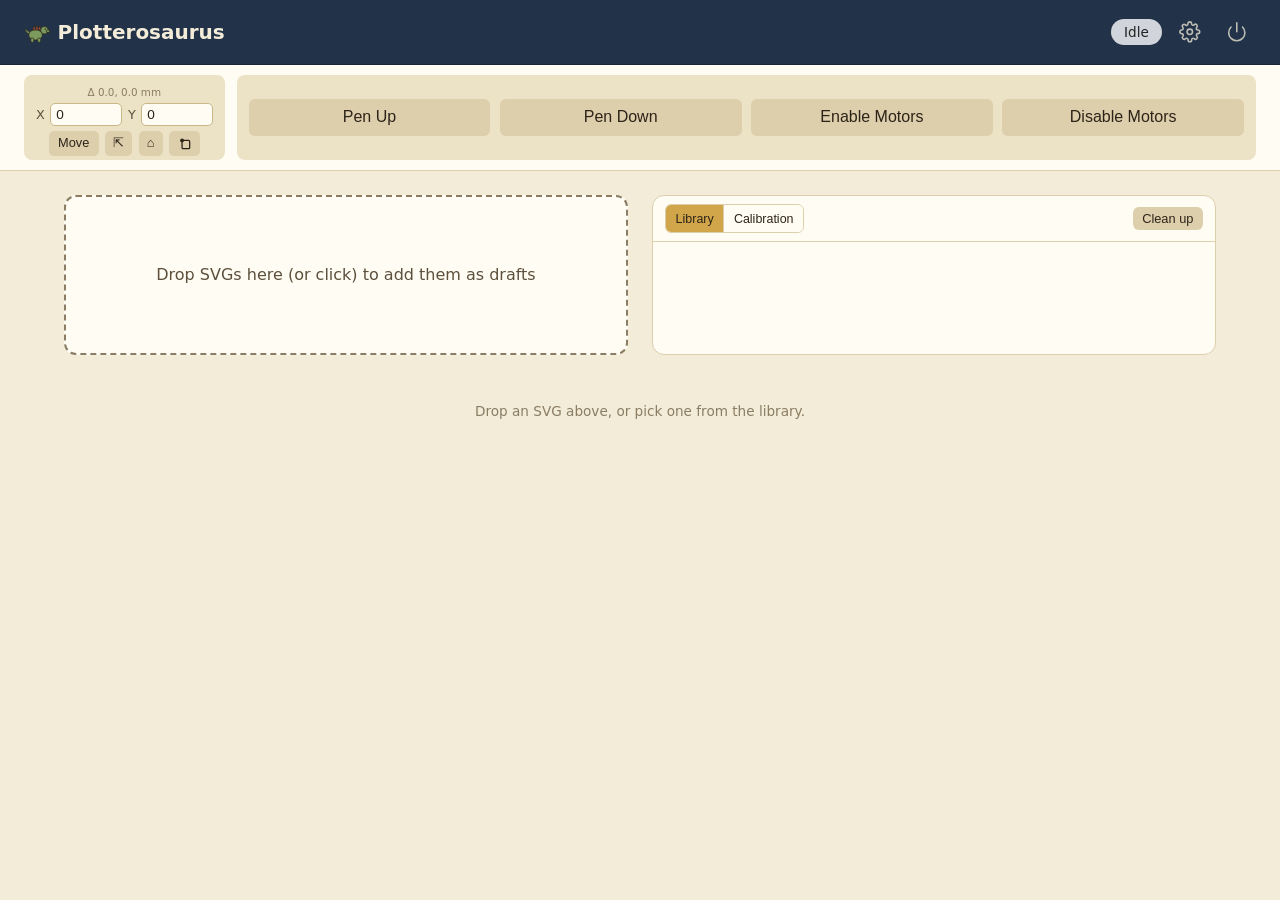
==== commit 620060fe: "Grey out Grid with a reason, and correct its optimization claim The Grid section already goes grey w" ====
--- a/static/index.html
+++ b/static/index.html
@@ -216,6 +216,14 @@
               <option value="in" data-i18n="settings.display.unit_in">Inches (in)</option>
             </select>
           </label>
+          <label class="field">
+            <span class="field-label" data-i18n="settings.units.mode_label">Speed &amp; pen units</span>
+            <select id="settings-units-mode">
+              <option value="axidraw" data-i18n="settings.units.mode_axidraw">EBB / AxiDraw (%)</option>
+              <option value="universal" data-i18n="settings.units.mode_universal">Universal (mm/s)</option>
+            </select>
+          </label>
+          <p class="muted param-legend" data-i18n="settings.units.mode_note">EBB / AxiDraw keeps the driver's own scale — 1–110&nbsp;% speed, 1–100&nbsp;% acceleration. Universal shows drawing and travel speed in mm/s, acceleration in mm/s², and the pen lower/raise time in ms: the same plot in objective units any EBB machine shares.</p>
         </div>
       </section>
 
@@ -269,7 +277,7 @@
               <input type="number" id="settings-machine-paper-origin-y" min="0" step="0.1" value="0" />
             </label>
           </div>
-          <p class="muted" data-i18n="settings.machine.paper_origin_note">Where the top-left corner of your paper usually sits on the bed. Shown as the white sheet on the grey bed in every preview, and the spot the ⇱ button jogs the carriage to. Keep it a little off 0, 0 so a skew, nudge or optical-registration correction has room before the near edge — it is not the plot origin, "Set origin here" still is.</p>
+          <p class="muted" data-i18n="settings.machine.paper_origin_note">Where the top-left corner of your paper usually sits on the bed. Shown as the white sheet on the grey bed in every preview, and the spot the ⇱ button jogs the carriage to. Keep it a little off 0, 0 so a skew or nudge correction has room before the near edge — it is not the plot origin, "Set origin here" still is.</p>
           <label class="field">
             <span class="field-label" data-i18n="settings.machine.skew_label">Skew angle (°)</span>
             <input type="number" id="settings-machine-skew" min="-5" max="5" step="0.001" value="0" />
@@ -325,27 +333,48 @@
         <div class="card-section-body">
           <p class="muted" data-i18n="settings.defaults_note">Defaults for new jobs. Per-job settings will override these defaults.</p>
           <div class="slider-stack">
+            <div class="slider-pair">
+              <label class="field slider">
+                <span class="field-label" data-i18n="speed.pendown_label" data-rate="speed_pendown">Drawing speed</span>
+                <div class="slider-row">
+                  <input type="range" id="settings-speed-pendown-slider" min="1" max="110" step="1" value="25" />
+                  <input type="number" id="settings-speed-pendown" min="1" max="110" step="1" value="25" />
+                </div>
+              </label>
+              <label class="field slider">
+                <span class="field-label" data-i18n="speed.penup_label" data-rate="speed_penup">Travel speed</span>
+                <div class="slider-row">
+                  <input type="range" id="settings-speed-penup-slider" min="1" max="110" step="1" value="75" />
+                  <input type="number" id="settings-speed-penup" min="1" max="110" step="1" value="75" />
+                </div>
+              </label>
+            </div>
+            <p class="muted param-legend" data-i18n="speed.legend_speeds" data-i18n-universal="speed.legend_speeds_universal">How fast the carriage moves while drawing versus repositioning between strokes. Lower the drawing speed if lines wobble or the pen skips on textured paper; travel speed only trims dead time. Recommended: 25 / 75.</p>
+            <div class="slider-pair">
+              <label class="field slider">
+                <span class="field-label" data-i18n="speed.accel_label" data-rate="acceleration">Drawing acceleration</span>
+                <div class="slider-row">
+                  <input type="range" id="settings-accel-slider" min="1" max="100" step="1" value="75" />
+                  <input type="number" id="settings-accel" min="1" max="100" step="1" value="75" />
+                </div>
+              </label>
+              <label class="field slider">
+                <span class="field-label" data-i18n="speed.accel_penup_label" data-rate="acceleration_penup">Travel acceleration</span>
+                <div class="slider-row">
+                  <input type="range" id="settings-accel-penup-slider" min="1" max="100" step="1" value="75" />
+                  <input type="number" id="settings-accel-penup" min="1" max="100" step="1" value="75" />
+                </div>
+              </label>
+            </div>
+            <p class="muted param-legend" data-i18n="speed.legend_accel" data-i18n-universal="speed.legend_accel_universal">How hard the motors ramp up to speed while drawing versus travelling. High values shorten a plot but can overshoot corners and shake a flexing bed. Recommended: 75 / 75.</p>
             <label class="field slider">
-              <span class="field-label" data-i18n="speed.pendown_label">Pen-down speed (1–110)</span>
+              <span class="field-label" data-i18n="speed.cornering_label">Corner speed</span>
               <div class="slider-row">
-                <input type="range" id="settings-speed-pendown-slider" min="1" max="110" step="1" value="25" />
-                <input type="number" id="settings-speed-pendown" min="1" max="110" step="1" value="25" />
-              </div>
-            </label>
-            <label class="field slider">
-              <span class="field-label" data-i18n="speed.penup_label">Pen-up speed (1–110)</span>
-              <div class="slider-row">
-                <input type="range" id="settings-speed-penup-slider" min="1" max="110" step="1" value="75" />
-                <input type="number" id="settings-speed-penup" min="1" max="110" step="1" value="75" />
-              </div>
-            </label>
-            <label class="field slider">
-              <span class="field-label" data-i18n="speed.accel_label">Acceleration (1–100)</span>
-              <div class="slider-row">
-                <input type="range" id="settings-accel-slider" min="1" max="100" step="1" value="75" />
-                <input type="number" id="settings-accel" min="1" max="100" step="1" value="75" />
-              </div>
-            </label>
+                <input type="range" id="settings-cornering-slider" min="1" max="100" step="1" value="10" />
+                <input type="number" id="settings-cornering" min="1" max="100" step="1" value="10" />
+              </div>
+            </label>
+            <p class="muted param-legend" data-i18n="speed.legend_cornering">How much the pen slows entering a sharp corner. Raise it when ink pools into blobs at corners; lower it when corners overshoot and round off. Recommended: 10.</p>
           </div>
         </div>
       </section>
@@ -359,20 +388,74 @@
         <div class="card-section-body">
           <p class="muted" data-i18n="settings.defaults_note">Defaults for new jobs. Per-job settings will override these defaults.</p>
           <div class="slider-stack">
-            <label class="field slider">
-              <span class="field-label" data-i18n="pen_height.up_label">Pen-up height (29–85)</span>
-              <div class="slider-row">
-                <input type="range" id="settings-pen-pos-up-slider" min="29" max="85" step="1" value="60" />
-                <input type="number" id="settings-pen-pos-up" min="29" max="85" step="1" value="60" />
-              </div>
-            </label>
-            <label class="field slider">
-              <span class="field-label" data-i18n="pen_height.down_label">Pen-down height (29–85)</span>
-              <div class="slider-row">
-                <input type="range" id="settings-pen-pos-down-slider" min="29" max="85" step="1" value="30" />
-                <input type="number" id="settings-pen-pos-down" min="29" max="85" step="1" value="30" />
-              </div>
-            </label>
+            <div class="slider-pair">
+              <label class="field slider">
+                <span class="field-label" data-i18n="pen_height.up_label">Raised height</span>
+                <div class="slider-row">
+                  <input type="range" id="settings-pen-pos-up-slider" min="29" max="85" step="1" value="60" />
+                  <input type="number" id="settings-pen-pos-up" min="29" max="85" step="1" value="60" />
+                </div>
+              </label>
+              <label class="field slider">
+                <span class="field-label" data-i18n="pen_height.down_label">Lowered height</span>
+                <div class="slider-row">
+                  <input type="range" id="settings-pen-pos-down-slider" min="29" max="85" step="1" value="30" />
+                  <input type="number" id="settings-pen-pos-down" min="29" max="85" step="1" value="30" />
+                </div>
+              </label>
+            </div>
+            <p class="muted param-legend" data-i18n="pen_height.legend_positions">Servo position with the pen raised (clearance above the paper) and lowered (nib pressed onto it). Lower the lowered-height value for heavier, darker lines; raise the raised-height value if the pen scuffs the sheet while travelling. Recommended: 60 / 30.</p>
+            <div class="slider-pair">
+              <label class="field slider">
+                <span class="field-label" data-i18n="pen_height.min_label">Minimum height</span>
+                <div class="slider-row">
+                  <input type="range" id="settings-pen-pos-min-slider" min="0" max="100" step="1" value="29" />
+                  <input type="number" id="settings-pen-pos-min" min="0" max="100" step="1" value="29" />
+                </div>
+              </label>
+              <label class="field slider">
+                <span class="field-label" data-i18n="pen_height.max_label">Maximum height</span>
+                <div class="slider-row">
+                  <input type="range" id="settings-pen-pos-max-slider" min="0" max="100" step="1" value="85" />
+                  <input type="number" id="settings-pen-pos-max" min="0" max="100" step="1" value="85" />
+                </div>
+              </label>
+            </div>
+            <p class="muted param-legend" data-i18n="pen_height.legend_bounds">The span every pen-height control may reach — here and on each job. Widen it for a tall pen holder or a feather-light touch; keep it snug so the nib can't be driven into the bed. Recommended: 29–85.</p>
+            <div class="slider-pair">
+              <label class="field slider">
+                <span class="field-label" data-i18n="pen_height.rate_lower_label" data-rate="pen_rate_lower">Lowering speed</span>
+                <div class="slider-row">
+                  <input type="range" id="settings-pen-rate-lower-slider" min="1" max="100" step="1" value="50" />
+                  <input type="number" id="settings-pen-rate-lower" min="1" max="100" step="1" value="50" />
+                </div>
+              </label>
+              <label class="field slider">
+                <span class="field-label" data-i18n="pen_height.rate_raise_label" data-rate="pen_rate_raise">Raising speed</span>
+                <div class="slider-row">
+                  <input type="range" id="settings-pen-rate-raise-slider" min="1" max="100" step="1" value="75" />
+                  <input type="number" id="settings-pen-rate-raise" min="1" max="100" step="1" value="75" />
+                </div>
+              </label>
+            </div>
+            <p class="muted param-legend" data-i18n="pen_height.legend_rates" data-i18n-universal="pen_height.legend_rates_universal">How fast the servo drops and lifts the pen. A gentle drop plants the nib without splatter; a quick drop cuts the dwell that leaves a starting dot. Recommended: 50 / 75.</p>
+            <div class="slider-pair">
+              <label class="field slider">
+                <span class="field-label" data-i18n="pen_height.delay_down_label">Pause after landing</span>
+                <div class="slider-row">
+                  <input type="range" id="settings-pen-delay-down-slider" min="-500" max="500" step="10" value="0" />
+                  <input type="number" id="settings-pen-delay-down" min="-500" max="500" step="10" value="0" />
+                </div>
+              </label>
+              <label class="field slider">
+                <span class="field-label" data-i18n="pen_height.delay_up_label">Pause after lifting</span>
+                <div class="slider-row">
+                  <input type="range" id="settings-pen-delay-up-slider" min="-500" max="500" step="10" value="0" />
+                  <input type="number" id="settings-pen-delay-up" min="-500" max="500" step="10" value="0" />
+                </div>
+              </label>
+            </div>
+            <p class="muted param-legend" data-i18n="pen_height.legend_delays">Extra pause (ms) after the pen finishes moving before the carriage travels. Add time if the pen smears or ghosts because it moved before settling; go negative to overlap the move and trim the starting dot. Recommended: 0 / 0.</p>
           </div>
         </div>
       </section>
@@ -425,6 +508,10 @@
           <label class="inline-check">
             <input type="checkbox" id="settings-pause-between-layers" />
             <span data-i18n="job.pause_between_layers">Pause between layers for pen changes (resume manually from the app)</span>
+          </label>
+          <label class="inline-check skip-same-pen-pause-row">
+            <input type="checkbox" id="settings-skip-same-pen-pause" />
+            <span data-i18n="job.skip_same_pen_pause">Don't pause between consecutive layers that use the same pen colour and width</span>
           </label>
           <label class="inline-check">
             <input type="checkbox" id="settings-delete-on-complete" />
@@ -547,39 +634,6 @@
               <input type="number" id="camera-lens-position" min="0" max="32" step="0.1" value="0" />
             </div>
           </label>
-        </div>
-      </section>
-
-      <section class="card-section collapsed" data-section="camera-optical-reg">
-        <header class="card-section-head">
-          <span class="card-section-title" data-i18n="camera.optical.title">Optical Layer Registration</span>
-          <span class="card-section-caret" aria-hidden="true">▼</span>
-        </header>
-        <div class="card-section-body">
-          <p class="muted" data-i18n="camera.optical.note">Measures how far a pen-change left the next layer off the first and proposes an origin nudge, at each pen-change pause. Enable it per job on the job card.</p>
-          <div class="form-row">
-            <label class="field">
-              <span class="field-label" data-i18n="camera.optical.mark_x">Reference mark X (mm)</span>
-              <input type="number" id="optical-reg-mark-x" min="0" step="1" value="10" />
-            </label>
-            <label class="field">
-              <span class="field-label" data-i18n="camera.optical.mark_y">Reference mark Y (mm)</span>
-              <input type="number" id="optical-reg-mark-y" min="0" step="1" value="10" />
-            </label>
-          </div>
-          <div class="form-row">
-            <label class="field">
-              <span class="field-label" data-i18n="camera.optical.mark_size">Mark size (mm)</span>
-              <input type="number" id="optical-reg-mark-size" min="0.5" max="20" step="0.5" value="3" />
-            </label>
-            <label class="field">
-              <span class="field-label" data-i18n="camera.optical.probe_offset">Probe offset (mm)</span>
-              <input type="number" id="optical-reg-probe-offset" min="0.2" max="20" step="0.5" value="2" />
-            </label>
-          </div>
-          <p class="muted" data-i18n="camera.optical.calibrate_hint">Jog the pen over a clear patch of paper, then calibrate — it plots a cross and moves the carriage a few mm to learn the camera's scale and rotation.</p>
-          <button type="button" id="optical-reg-calibrate-btn" class="secondary" data-i18n="camera.optical.calibrate">Calibrate camera</button>
-          <div id="optical-reg-calibrate-status" class="muted"></div>
         </div>
       </section>
 
@@ -940,26 +994,6 @@
           <span class="nudge-readout" id="nudge-y-readout">0.0</span>
           <button type="button" class="nudge-btn" data-axis="y" data-step="0.1">+0.1</button>
           <button type="button" class="nudge-btn" data-axis="y" data-step="1">+1</button>
-        </div>
-      </div>
-      <div id="optical-reg" class="origin-nudge" hidden>
-        <span class="field-label" data-i18n="controls.optical_reg_label">Optical registration (camera)</span>
-        <div class="optical-reg-actions">
-          <button type="button" id="optical-reg-measure-btn" class="secondary"
-                  data-i18n="controls.optical_reg_measure">Measure alignment</button>
-          <button type="button" id="optical-reg-widen-btn" class="neutral" hidden
-                  data-i18n="controls.optical_reg_widen">Bigger offset &amp; retry</button>
-        </div>
-        <div id="optical-reg-status" class="muted"></div>
-        <div id="optical-reg-result" hidden>
-          <img id="optical-reg-preview" class="optical-reg-preview" alt="Registration measurement" />
-          <div id="optical-reg-readout" class="muted"></div>
-          <div class="optical-reg-actions">
-            <button type="button" id="optical-reg-apply-btn" class="primary"
-                    data-i18n="controls.optical_reg_apply">Apply as nudge</button>
-            <button type="button" id="optical-reg-dismiss-btn" class="neutral"
-                    data-i18n="controls.optical_reg_dismiss">Dismiss</button>
-          </div>
         </div>
       </div>
       <div id="redraw-controls" class="redraw-controls" hidden>
@@ -1036,42 +1070,101 @@
                 <span class="card-section-caret" aria-hidden="true">▼</span>
               </header>
               <div class="card-section-body">
-                <div class="slider-stack">
+                <div class="segmented params-tabs">
+                  <button type="button" data-val="basic" class="active" data-i18n="card.tab_basic">Parameters</button>
+                  <button type="button" data-val="advanced" data-i18n="card.tab_advanced">Advanced</button>
+                </div>
+                <p class="muted params-live-note" data-i18n="card.params_live_note">While a plot is running, a change here takes effect from the next segment.</p>
+                <div class="slider-stack params-panel" data-panel="basic">
+                  <div class="slider-pair">
+                    <label class="field slider">
+                      <span class="field-label" data-i18n="speed.pendown_label" data-rate="speed_pendown">Drawing speed</span>
+                      <div class="slider-row">
+                        <input type="range" class="speed-pendown-slider" min="1" max="110" step="1" value="25" />
+                        <input type="number" class="speed-pendown" value="25" min="1" max="110" step="1" />
+                      </div>
+                    </label>
+                    <label class="field slider">
+                      <span class="field-label" data-i18n="speed.penup_label" data-rate="speed_penup">Travel speed</span>
+                      <div class="slider-row">
+                        <input type="range" class="speed-penup-slider" min="1" max="110" step="1" value="75" />
+                        <input type="number" class="speed-penup" value="75" min="1" max="110" step="1" />
+                      </div>
+                    </label>
+                  </div>
+                  <div class="slider-pair">
+                    <label class="field slider">
+                      <span class="field-label" data-i18n="speed.accel_label" data-rate="acceleration">Drawing acceleration</span>
+                      <div class="slider-row">
+                        <input type="range" class="accel-slider" min="1" max="100" step="1" value="75" />
+                        <input type="number" class="accel" value="75" min="1" max="100" step="1" />
+                      </div>
+                    </label>
+                    <label class="field slider">
+                      <span class="field-label" data-i18n="speed.accel_penup_label" data-rate="acceleration_penup">Travel acceleration</span>
+                      <div class="slider-row">
+                        <input type="range" class="accel-penup-slider" min="1" max="100" step="1" value="75" />
+                        <input type="number" class="accel-penup" value="75" min="1" max="100" step="1" />
+                      </div>
+                    </label>
+                  </div>
+                  <div class="slider-pair">
+                    <label class="field slider">
+                      <span class="field-label" data-i18n="pen_height.up_label">Raised height</span>
+                      <div class="slider-row">
+                        <input type="range" class="pen-pos-up-slider" min="29" max="85" step="1" value="60" />
+                        <input type="number" class="pen-pos-up" value="60" min="29" max="85" step="1" />
+                      </div>
+                    </label>
+                    <label class="field slider">
+                      <span class="field-label" data-i18n="pen_height.down_label">Lowered height</span>
+                      <div class="slider-row">
+                        <input type="range" class="pen-pos-down-slider" min="29" max="85" step="1" value="30" />
+                        <input type="number" class="pen-pos-down" value="30" min="29" max="85" step="1" />
+                      </div>
+                    </label>
+                  </div>
+                </div>
+                <div class="slider-stack params-panel" data-panel="advanced" hidden>
                   <label class="field slider">
-                    <span class="field-label" data-i18n="speed.pendown_label">Pen-down speed (1–110)</span>
+                    <span class="field-label" data-i18n="speed.cornering_label">Corner speed</span>
                     <div class="slider-row">
-                      <input type="range" class="speed-pendown-slider" min="1" max="110" step="1" value="25" />
-                      <input type="number" class="speed-pendown" value="25" min="1" max="110" step="1" />
+                      <input type="range" class="cornering-slider" min="1" max="100" step="1" value="10" />
+                      <input type="number" class="cornering" value="10" min="1" max="100" step="1" />
                     </div>
                   </label>
-                  <label class="field slider">
-                    <span class="field-label" data-i18n="speed.penup_label">Pen-up speed (1–110)</span>
-                    <div class="slider-row">
-                      <input type="range" class="speed-penup-slider" min="1" max="110" step="1" value="75" />
-                      <input type="number" class="speed-penup" value="75" min="1" max="110" step="1" />
-                    </div>
-                  </label>
-                  <label class="field slider">
-                    <span class="field-label" data-i18n="speed.accel_label">Acceleration (1–100)</span>
-                    <div class="slider-row">
-                      <input type="range" class="accel-slider" min="1" max="100" step="1" value="75" />
-                      <input type="number" class="accel" value="75" min="1" max="100" step="1" />
-                    </div>
-                  </label>
-                  <label class="field slider">
-                    <span class="field-label" data-i18n="pen_height.up_label">Pen-up height (29–85)</span>
-                    <div class="slider-row">
-                      <input type="range" class="pen-pos-up-slider" min="29" max="85" step="1" value="60" />
-                      <input type="number" class="pen-pos-up" value="60" min="29" max="85" step="1" />
-                    </div>
-                  </label>
-                  <label class="field slider">
-                    <span class="field-label" data-i18n="pen_height.down_label">Pen-down height (29–85)</span>
-                    <div class="slider-row">
-                      <input type="range" class="pen-pos-down-slider" min="29" max="85" step="1" value="30" />
-                      <input type="number" class="pen-pos-down" value="30" min="29" max="85" step="1" />
-                    </div>
-                  </label>
+                  <div class="slider-pair">
+                    <label class="field slider">
+                      <span class="field-label" data-i18n="pen_height.rate_lower_label" data-rate="pen_rate_lower">Lowering speed</span>
+                      <div class="slider-row">
+                        <input type="range" class="pen-rate-lower-slider" min="1" max="100" step="1" value="50" />
+                        <input type="number" class="pen-rate-lower" value="50" min="1" max="100" step="1" />
+                      </div>
+                    </label>
+                    <label class="field slider">
+                      <span class="field-label" data-i18n="pen_height.rate_raise_label" data-rate="pen_rate_raise">Raising speed</span>
+                      <div class="slider-row">
+                        <input type="range" class="pen-rate-raise-slider" min="1" max="100" step="1" value="75" />
+                        <input type="number" class="pen-rate-raise" value="75" min="1" max="100" step="1" />
+                      </div>
+                    </label>
+                  </div>
+                  <div class="slider-pair">
+                    <label class="field slider">
+                      <span class="field-label" data-i18n="pen_height.delay_down_label">Pause after landing</span>
+                      <div class="slider-row">
+                        <input type="range" class="pen-delay-down-slider" min="-500" max="500" step="10" value="0" />
+                        <input type="number" class="pen-delay-down" value="0" min="-500" max="500" step="10" />
+                      </div>
+                    </label>
+                    <label class="field slider">
+                      <span class="field-label" data-i18n="pen_height.delay_up_label">Pause after lifting</span>
+                      <div class="slider-row">
+                        <input type="range" class="pen-delay-up-slider" min="-500" max="500" step="10" value="0" />
+                        <input type="number" class="pen-delay-up" value="0" min="-500" max="500" step="10" />
+                      </div>
+                    </label>
+                  </div>
                 </div>
               </div>
             </section>
@@ -1219,6 +1312,7 @@
                 <span class="card-section-caret" aria-hidden="true">▼</span>
               </header>
               <div class="card-section-body">
+                <p class="muted grid-mode-note" hidden data-i18n="card.grid_requires_beginner">Requires optimization in Beginner mode.</p>
                 <label class="inline-check">
                   <input type="checkbox" class="grid-enable" />
                   <span data-i18n="card.grid_enable">Tile this drawing into a grid</span>
@@ -1229,16 +1323,30 @@
                     <input type="number" class="grid-copies" min="2" max="64" step="1" value="4" />
                   </label>
                   <label class="field">
-                    <span class="field-label" data-i18n="card.grid_gutter">Gap between copies (mm)</span>
-                    <input type="number" class="grid-gutter" min="0" max="100" step="0.5" value="0" />
+                    <span class="field-label" data-i18n="card.grid_fit">Scaling</span>
+                    <select class="grid-fit">
+                      <option value="page" data-i18n="card.grid_fit_page">Fit the whole page to each cell</option>
+                      <option value="ink" data-i18n="card.grid_fit_ink">Fill each cell with the drawing</option>
+                    </select>
                   </label>
+                  <div class="grid-spacing-row">
+                    <label class="field">
+                      <span class="field-label" data-i18n="card.grid_spacing_x">Horizontal spacing (mm)</span>
+                      <input type="number" class="grid-spacing-x" min="0" max="100" step="0.5" value="0" />
+                    </label>
+                    <button type="button" class="icon-btn grid-spacing-link is-linked" aria-pressed="true" title="Link horizontal and vertical spacing" aria-label="Link horizontal and vertical spacing" data-i18n-title="a11y.grid_spacing_link" data-i18n-aria-label="a11y.grid_spacing_link"><svg viewBox="0 0 16 16" width="14" height="14" fill="none" stroke="currentColor" stroke-width="1.5" stroke-linecap="round" aria-hidden="true"><path d="M6.5 9.5 9.5 6.5"/><path d="M5 8 3.5 9.5a2.5 2.5 0 0 0 3.5 3.5L8.5 11.5"/><path d="M11 8 12.5 6.5a2.5 2.5 0 0 0-3.5-3.5L7.5 4.5"/></svg></button>
+                    <label class="field">
+                      <span class="field-label" data-i18n="card.grid_spacing_y">Vertical spacing (mm)</span>
+                      <input type="number" class="grid-spacing-y" min="0" max="100" step="0.5" value="0" />
+                    </label>
+                  </div>
                   <label class="inline-check">
                     <input type="checkbox" class="grid-cut-marks" />
                     <span data-i18n="card.grid_cut_marks">Add cutting marks</span>
                   </label>
                   <p class="muted grid-arrangement" hidden></p>
-                  <p class="muted" data-i18n="card.grid_help">Repeats the whole drawing to fill the sheet, resizing each copy. Reversible — turn it off to get the single drawing back.</p>
-                  <p class="muted" data-i18n="card.grid_cut_marks_help">Cutting marks add a dot at every corner of every copy — on the gap's centre line where there is a gap — in a layer of their own, always drawn.</p>
+                  <p class="muted" data-i18n="card.grid_help">Repeats the drawing across the sheet inside its margins, turning each copy to fit if that packs more in. Scaling decides whether the whole page or the drawn lines alone fill each cell. Horizontal and vertical spacing pad every side of every copy — doubling between neighbours and leaving a matching margin at the sheet edge. Tiles whichever optimization options are enabled below when Optimize SVG is on; otherwise tiles the drawing as uploaded. Reversible — turn it off to get the single drawing back.</p>
+                  <p class="muted" data-i18n="card.grid_cut_marks_help">Trim marks between copies only, in a layer of their own that always plots: a 1 mm tick where a cut between two copies reaches the sheet edge, a 2 mm cross where two cuts meet between four. Nothing on the sheet's own corners or edges.</p>
                 </div>
               </div>
             </section>
@@ -1285,7 +1393,8 @@
                 </div>
 
                 <div class="optimize-expert-panel" hidden>
-                  <p class="muted" data-i18n="optimize.expert_note">Each ticked box runs its vpype command, in order, when you press Execute. Optimization does not run automatically at plot time in this mode — press Execute again after changing a box.</p>
+                  <p class="muted" data-i18n="optimize.expert_note">Each ticked box runs its vpype command, in order, when you press Execute — applied on top of the current result, so Executes stack. Undo steps back through them. Optimization does not run automatically at plot time in this mode.</p>
+                  <p class="warn" data-i18n="optimize.expert_layer_id_hint">Each layer's number in the Layers panel is its vpype layer ID — target a layer with it, e.g. color --layer 2 red, or --layer 2 on any vpype command.</p>
 
                   <div class="optimize-expert-box">
                     <label class="inline-check">
@@ -1311,6 +1420,7 @@
 
                   <div class="optimize-expert-run-row">
                     <button type="button" class="primary optimize-expert-execute" data-i18n="optimize.expert_execute">Execute</button>
+                    <button type="button" class="neutral optimize-expert-undo" data-i18n="optimize.expert_undo" disabled>Undo</button>
                     <span class="optimize-expert-spinner" hidden aria-hidden="true"></span>
                     <span class="optimize-expert-status muted"></span>
                   </div>
@@ -1330,6 +1440,10 @@
                     <span data-i18n="job.pause_between_layers">Pause between layers for pen changes (resume manually from the app)</span>
                   </label>
                   <p class="muted" data-i18n="job.pause_between_layers_note">While paused, use the calibration plot, pen up/down, and fine origin adjust (below the queue controls) to line up the next layer.</p>
+                  <label class="inline-check skip-same-pen-pause-row">
+                    <input type="checkbox" class="skip-same-pen-pause" />
+                    <span data-i18n="job.skip_same_pen_pause">Don't pause between consecutive layers that use the same pen colour and width</span>
+                  </label>
                 </div>
                 <label class="inline-check">
                   <input type="checkbox" class="delete-on-complete" />
@@ -1344,10 +1458,6 @@
                     <input type="checkbox" class="record-plot" />
                     <span data-i18n="job.record_plot">Record this plot</span>
                   </label>
-                  <label class="inline-check">
-                    <input type="checkbox" class="optical-reg" />
-                    <span data-i18n="job.optical_reg">Optical layer registration (camera)</span>
-                  </label>
                   <div class="record-plot-options" hidden>
                     <label class="field">
                       <span class="field-label" data-i18n="camera.recording.mode_label">Recording mode</span>
@@ -1377,15 +1487,7 @@
                 <span class="card-section-caret" aria-hidden="true">▼</span>
               </header>
               <div class="card-section-body">
-                <div class="field">
-                  <span class="field-label" data-i18n="export.scope_label">Content</span>
-                  <div class="segmented export-scope">
-                    <button type="button" data-val="optimized" class="active" data-i18n="export.scope_optimized">As optimized</button>
-                    <button type="button" data-val="placed" data-i18n="export.scope_placed">As plotted</button>
-                  </div>
-                </div>
-                <p class="muted export-note-optimized" data-i18n="export.note">Exports the drawing as vpype optimized it — in its own coordinates, not positioned on the page or filtered to the selected layers.</p>
-                <p class="muted export-note-placed" hidden data-i18n="export.note_placed">Rendered as a plot would lay it down: selected layers only, positioned on the page by this job's size/margins/transform, then sheared by the active machine's axis skew. Set your target machine's profile in Settings first.</p>
+                <p class="muted export-note" data-i18n="export.note">As a plot lays it down: selected layers, placed on the page with this job's size, margins and transform. G-code and HPGL also carry the active machine's axis-skew correction (set its profile in Settings); SVG, PNG and PDF stay square.</p>
                 <label class="field">
                   <span class="field-label" data-i18n="export.format_label">Format</span>
                   <select class="export-format">
--- a/static/style.css
+++ b/static/style.css
@@ -380,6 +380,17 @@
   contain: paint;
 }
 .paper-content svg { width: 100%; height: 100%; display: block; }
+/* The grid's cutting-marks layer plots 1 mm ticks / 2 mm crosses — true size on
+   paper, but sub-pixel at preview zoom. Draw them as constant-size marks here so
+   the preview shows where the trims land; the plotted and exported files are
+   untouched. Red sets them apart from the black artwork, like the dashed margin
+   box. */
+.paper-content [data-plotterosaurus-cut-marks] line {
+  stroke: #FF4D4D;
+  stroke-width: 2px;
+  stroke-linecap: round;
+  vector-effect: non-scaling-stroke;
+}
 
 .pen-cursor {
   position: absolute;
@@ -474,8 +485,7 @@
 .layers { list-style: none; padding: 0; margin: 0 0 1rem 0; background: var(--surface); border: 1px solid var(--border); border-radius: 8px; }
 .layers li { display: flex; align-items: center; justify-content: space-between; gap: 0.5rem; padding: 0.5rem 0.75rem; border-bottom: 1px solid var(--border-soft); }
 .layers li:last-child { border-bottom: none; }
-.layers label { display: flex; align-items: center; gap: 0.5rem; cursor: pointer; flex: 1; min-width: 0; }
-.layer-label { flex: 1; }
+.layer-label { flex: 1; min-width: 0; cursor: text; }
 .layer-label-edit { flex: 1; min-width: 0; font: inherit; padding: 0.1rem 0.3rem;
   border: 1px solid var(--border); border-radius: 4px; background: var(--surface); color: var(--text); }
 .layer-mode { margin-bottom: 0.5rem; }
@@ -486,6 +496,18 @@
 /* Optional pen name, trailing the layer name in the same grey as .muted. */
 .layer-pen { color: var(--text-faint); font-size: 0.85rem; margin-left: 0.6em; }
 .layer-time { flex: 0 0 auto; color: var(--text-soft); font-size: 0.85rem; font-variant-numeric: tabular-nums; }
+/* The vpype layer id, at the head of each row — a stable column so the swatches
+   line up whether the number is one or two digits. */
+.layer-vpype-id { flex: 0 0 auto; min-width: 1.25rem; text-align: right;
+  color: var(--text-faint); font-size: 0.8rem; font-variant-numeric: tabular-nums; }
+/* Per-layer stroke width, in mm. */
+.layer-stroke-width-wrap { flex: 0 0 auto; display: inline-flex; align-items: baseline; gap: 0.15rem; }
+.layer-stroke-width {
+  width: 3.4rem; font: inherit; font-size: 0.85rem; text-align: right;
+  padding: 0.15rem 0.3rem; border: 1px solid var(--border); border-radius: 4px;
+  background: var(--surface); color: var(--text); font-variant-numeric: tabular-nums;
+}
+.layer-sw-unit { color: var(--text-faint); font-size: 0.75rem; }
 .draw-stream-bg-thumb { display: block; max-width: 100%; max-height: 8rem; border-radius: 6px; border: 1px solid var(--border); margin: 0.4rem 0; }
 .layer-swatch {
   width: 18px; height: 18px; flex: 0 0 18px;
@@ -499,6 +521,50 @@
 .layer-swatch.faint svg, .layer-swatch.faint .layer-swatch-dot {
   filter: drop-shadow(0 0 0.6px rgba(128,128,128,0.95));
 }
+/* The swatch is a button — clicking it opens the colour popover. */
+.layer-swatch-btn {
+  padding: 0; border: 0; background: none; cursor: pointer;
+  display: inline-flex; flex: 0 0 auto; border-radius: 50%;
+}
+.layer-swatch-btn:focus-visible { outline: 2px solid var(--accent); outline-offset: 1px; }
+
+.layer-color-popover {
+  position: fixed; z-index: 60; width: 15rem;
+  background: var(--surface); border: 1px solid var(--border); border-radius: 8px;
+  box-shadow: 0 6px 20px rgba(0,0,0,0.18); padding: 0.6rem;
+}
+.layer-color-popover .lcp-row { display: flex; gap: 0.4rem; align-items: center; }
+.layer-color-popover .lcp-picker {
+  flex: 0 0 auto; width: 1.9rem; height: 1.9rem; padding: 0; border: 1px solid var(--border);
+  border-radius: 4px; background: none; cursor: pointer;
+}
+.layer-color-popover .lcp-text {
+  flex: 1; min-width: 0; font: inherit; padding: 0.25rem 0.4rem;
+  border: 1px solid var(--border); border-radius: 4px; background: var(--surface); color: var(--text);
+}
+.layer-color-popover .lcp-save {
+  flex: 0 0 auto; width: 1.9rem; height: 1.9rem; padding: 0; line-height: 1;
+  border: 1px solid var(--border); border-radius: 4px; background: var(--surface-alt);
+  color: var(--text); cursor: pointer; font-size: 1rem;
+}
+.layer-color-popover .lcp-swatches {
+  display: flex; flex-wrap: wrap; gap: 0.3rem; margin-top: 0.5rem; min-height: 1rem;
+}
+.layer-color-popover .lcp-empty { color: var(--text-faint); font-size: 0.8rem; }
+.layer-color-popover .lcp-saved { position: relative; display: inline-flex; }
+.layer-color-popover .lcp-saved-apply {
+  width: 1.25rem; height: 1.25rem; padding: 0; border: 1px solid rgba(0,0,0,0.2);
+  border-radius: 4px; cursor: pointer;
+}
+.layer-color-popover .lcp-saved-x {
+  position: absolute; top: -0.4rem; right: -0.4rem; width: 0.9rem; height: 0.9rem;
+  padding: 0; line-height: 0.8rem; font-size: 0.7rem; border: 1px solid var(--border);
+  border-radius: 50%; background: var(--surface); color: var(--text-soft); cursor: pointer;
+  opacity: 0.55;
+}
+.layer-color-popover .lcp-saved:hover .lcp-saved-x,
+.layer-color-popover .lcp-saved-x:focus-visible { opacity: 1; }
+.layer-color-popover .lcp-error { color: #FF4D4D; font-size: 0.8rem; margin-top: 0.4rem; }
 
 .api-key-row { display: flex; gap: 0.5rem; align-items: center; }
 .api-key-row input { flex: 1; font-family: ui-monospace, "SF Mono", Menlo, monospace; font-size: 0.85rem; padding: 0.4rem 0.6rem; }
@@ -652,6 +718,21 @@
   gap: 0.65rem;
   margin-bottom: 0.75rem;
 }
+.slider-stack[hidden] { display: none; }
+/* Two directly-related controls side by side; collapses to one column when the
+   container is too narrow (settings modal on a phone, a narrow job card). */
+.slider-pair {
+  display: grid;
+  grid-template-columns: repeat(auto-fit, minmax(160px, 1fr));
+  gap: 0.65rem 1rem;
+}
+/* Explains a group of controls just above it — sits tight under the pair, no
+   big paragraph gap like a stray .muted would give. Settings modal only. */
+.param-legend {
+  margin: -0.15rem 0 0.15rem;
+  line-height: 1.35;
+}
+.params-live-note { margin: 0.1rem 0 0.6rem; }
 .field.slider { flex: 1 1 auto; }
 .field.slider .field-label { margin-bottom: 0.25rem; }
 .slider-row {
@@ -782,6 +863,13 @@
 .grid-options.disabled { opacity: 0.5; pointer-events: none; }
 .grid-options .field { margin-top: 0.5rem; }
 .grid-options .field input[type="number"] { max-width: 8rem; }
+.grid-spacing-row { display: flex; gap: 0.5rem; align-items: flex-end; margin-top: 0.5rem; }
+.grid-spacing-row .field { margin-top: 0; min-width: 0; flex: 1; }
+.grid-spacing-row .field input[type="number"] { max-width: none; width: 100%; }
+.grid-spacing-link { flex: 0 0 auto; min-width: 1.9rem; height: 1.9rem; padding: 0; margin-bottom: 0.1rem; }
+.grid-spacing-link svg { display: block; }
+.grid-spacing-link.is-linked { color: var(--accent-dark); opacity: 1; }
+.grid-spacing-link:not(.is-linked) { opacity: 0.45; }
 .grid-arrangement { margin-bottom: 0.25rem; font-variant-numeric: tabular-nums; }
 .card-section.disabled { opacity: 0.55; }
 
@@ -1024,6 +1112,11 @@
 .camera-job-options { margin-top: 0.75rem; padding-top: 0.75rem; border-top: 1px solid var(--border); }
 .record-plot-options { margin-top: 0.5rem; padding-left: 1.6rem; }
 
+/* Nested under "Pause between layers": indented, and greyed while the parent
+   checkbox is off (the .disabled class is toggled from app.js). */
+.skip-same-pen-pause-row { padding-left: 1.6rem; }
+.skip-same-pen-pause-row.disabled { opacity: 0.5; pointer-events: none; }
+
 .origin-nudge {
   display: flex;
   flex-wrap: wrap;
@@ -1060,18 +1153,6 @@
   margin-top: 0.5rem;
 }
 .calibration-file-row[hidden] { display: none; }
-
-#optical-reg { flex-direction: column; align-items: stretch; gap: 0.5rem; }
-#optical-reg[hidden] { display: none; }
-.optical-reg-actions { display: flex; flex-wrap: wrap; gap: 0.5rem; }
-#optical-reg-result[hidden] { display: none; }
-.optical-reg-preview {
-  display: block;
-  max-width: 100%;
-  border: 1px solid var(--border);
-  border-radius: 4px;
-  margin-bottom: 0.4rem;
-}
 
 /* ───── Settings: About & Updates ───── */
 .settings-update-row {
